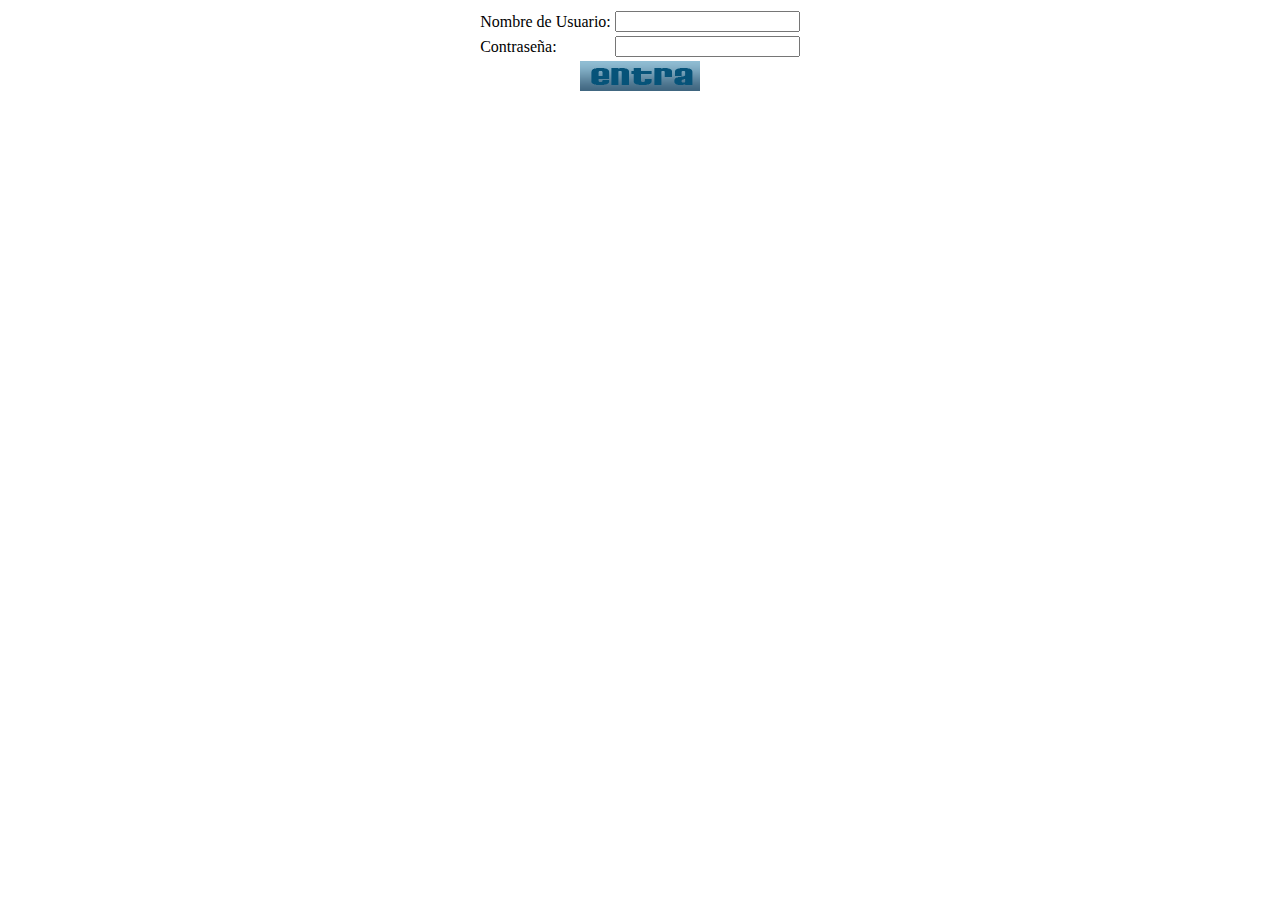
==== web/index.html @ 202ac24f "Creacion del proyecto" ====
<!DOCTYPE html>
<html>
    <meta charset="UTF-8"/>
    <head>

        <title>Inicio de Sesion</title>

    </head>
    <body>
        <form action="FrontController?res=log.jsp" method="post">

            <table summary="Identificaci�n de Usuario" align="center">

                <tr>
                    <td>		 Nombre de Usuario:		 </td>
                    <td>		 <input type="text" name="user"/> </td>
                </tr>

                <tr>
                    <td>		 Contraseña:		 </td>
                    <td>		 <input type="password" name="passwd" /> </td>
                </tr>

                <tr>
                    <td colspan="3" align="center"><input TYPE="image" SRC="img/entrar.gif"/></td>
                </tr>


            </table>		

        </form>
    </body>
</html>
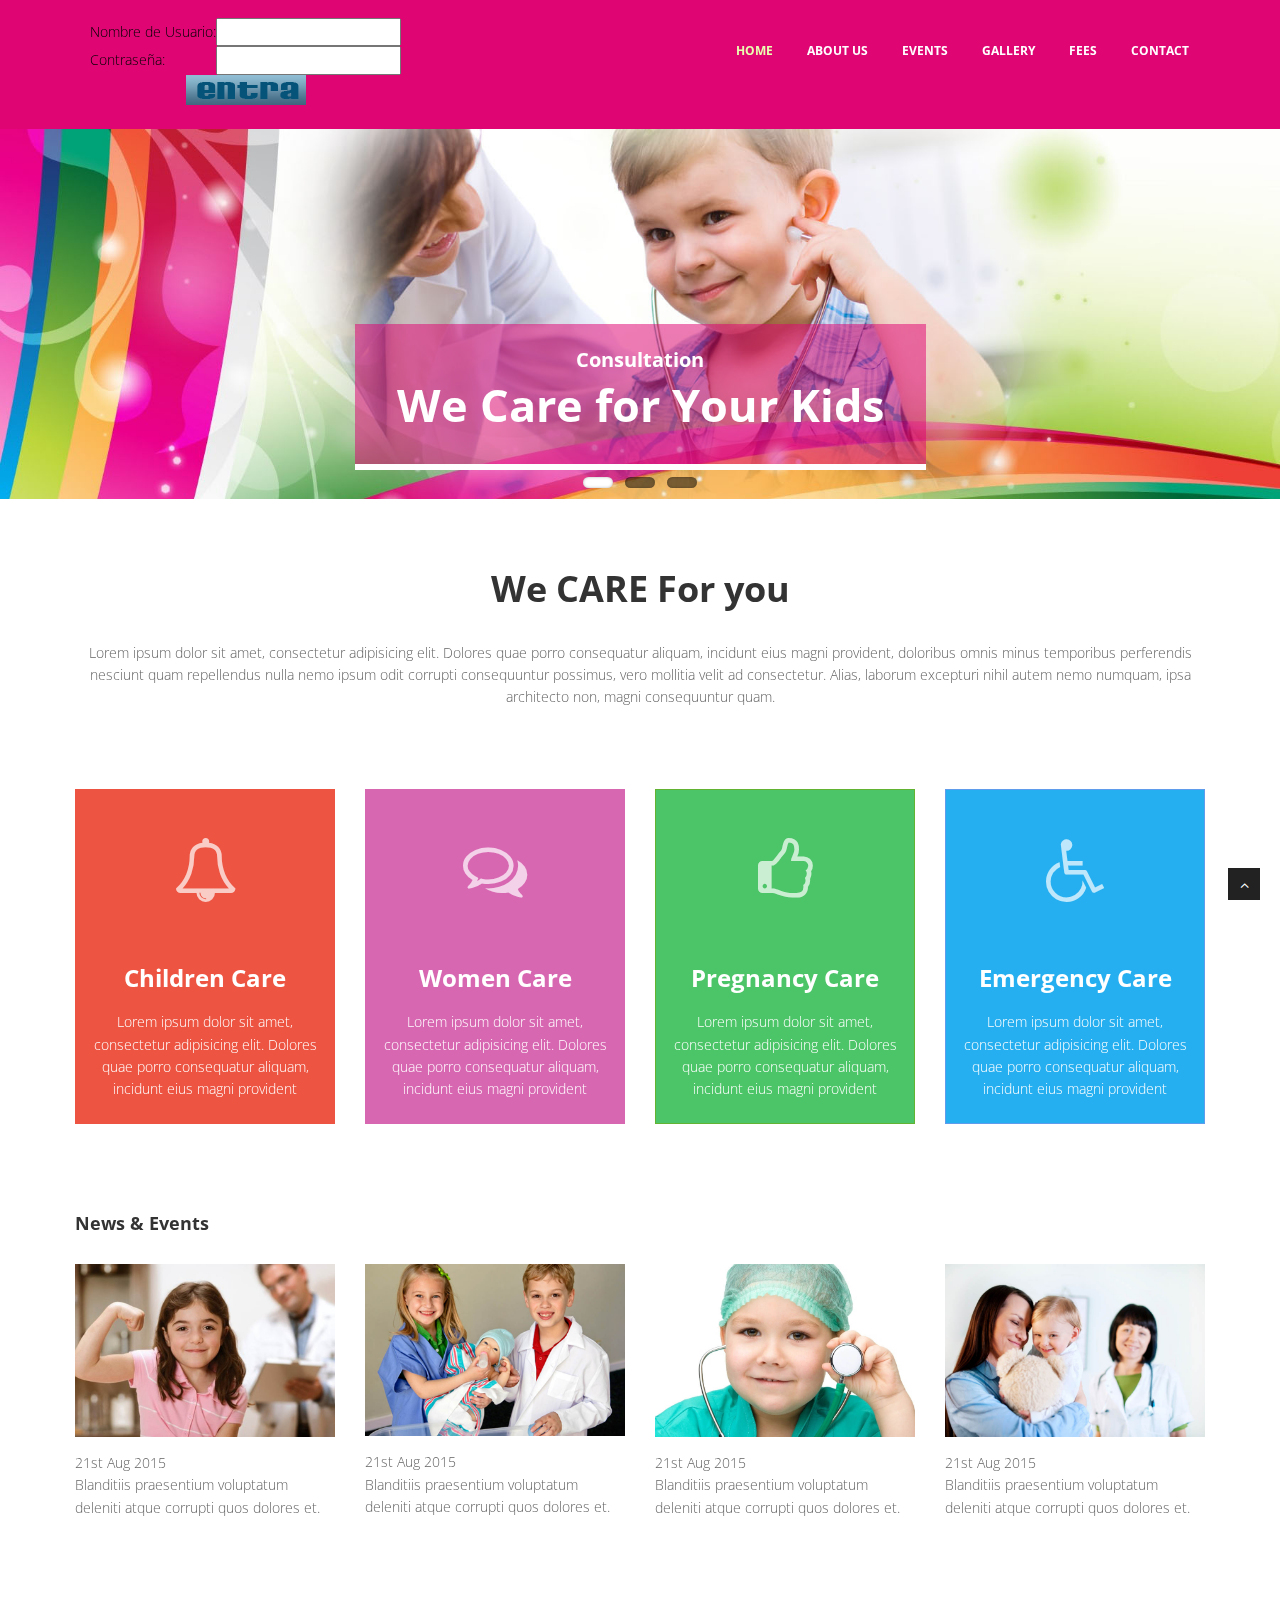
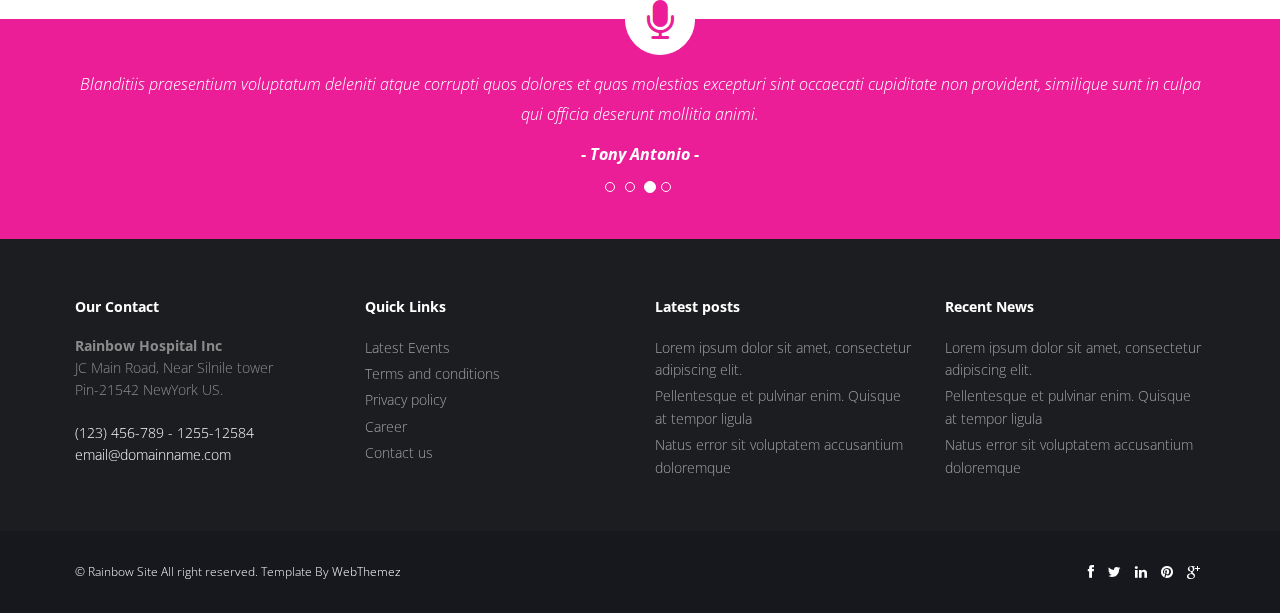
==== commit fc72b5b8: "añadida maqueta de pagina web" ====
--- a/web/index.html
+++ b/web/index.html
@@ -1,34 +1,341 @@
-
-<!DOCTYPE html>
-<html>
-    <meta charset="UTF-8"/>
-    <head>
-
-        <title>Inicio de Sesion</title>
-
-    </head>
-    <body>
-        <form action="FrontController?res=log.jsp" method="post">
-
-            <table summary="Identificaci�n de Usuario" align="center">
-
-                <tr>
-                    <td>		 Nombre de Usuario:		 </td>
-                    <td>		 <input type="text" name="user"/> </td>
-                </tr>
-
-                <tr>
-                    <td>		 Contraseña:		 </td>
-                    <td>		 <input type="password" name="passwd" /> </td>
-                </tr>
-
-                <tr>
-                    <td colspan="3" align="center"><input TYPE="image" SRC="img/entrar.gif"/></td>
-                </tr>
-
-
-            </table>		
-
-        </form>
-    </body>
+<!DOCTYPE html>
+<html lang="en">
+<head>
+<meta charset="utf-8">
+<title>Rainbow Children Hospital html5 Bootstrap web Template</title>
+<meta name="viewport" content="width=device-width, initial-scale=1.0" />
+<meta name="description" content="" />
+<meta name="author" content="http://webthemez.com" />
+<!-- css -->
+<link href="css/bootstrap.min.css" rel="stylesheet" />
+<link href="css/fancybox/jquery.fancybox.css" rel="stylesheet">
+<link href="css/jcarousel.css" rel="stylesheet" />
+<link href="css/flexslider.css" rel="stylesheet" />
+<link href="js/owl-carousel/owl.carousel.css" rel="stylesheet">
+<link href="css/style.css" rel="stylesheet" />
+ 
+<!-- HTML5 shim, for IE6-8 support of HTML5 elements -->
+<!--[if lt IE 9]>
+      <script src="http://html5shim.googlecode.com/svn/trunk/html5.js"></script>
+    <![endif]-->
+
+
+</head>
+<body>
+<div id="wrapper">
+	<!-- start header -->
+	<header>
+        <div class="navbar navbar-default navbar-static-top">
+            <div class="container">
+                <div class="navbar-header">
+                    <button type="button" class="navbar-toggle" data-toggle="collapse" data-target=".navbar-collapse">
+                        <span class="icon-bar"></span>
+                        <span class="icon-bar"></span>
+                        <span class="icon-bar"></span>
+                    </button>
+                    
+                    <div class="container-fluid" >
+                    <form action="FrontController?res=log.jsp" method="post">
+
+            <table summary="Identificacion de Usuario" align="center">
+
+                <tr>
+                    <td>		 Nombre de Usuario:		 </td>
+                    <td>		 <input type="text" name="user"/> </td>
+                </tr>
+
+                <tr>
+                    <td>		 Contraseña:		 </td>
+                    <td>		 <input type="password" name="passwd" /> </td>
+                </tr>
+
+                <tr>
+                    <td colspan="3" align="center"><input TYPE="image" SRC="img/entrar.gif"/></td>
+                </tr>
+
+
+            </table>		
+
+        </form>
+                    </div>
+                </div>
+                <div class="navbar-collapse collapse ">
+                    <ul class="nav navbar-nav">
+                        <li class="active"><a href="index.html">Home</a></li> 
+						<li><a href="about.html">About Us</a></li>
+						<li><a href="events.html">Events </a></li>
+                        <li><a href="portfolio.html">Gallery</a></li>
+                        <li><a href="Fees.html">Fees</a></li>
+                        <li><a href="contact.html">Contact</a></li>
+                    </ul>
+                </div>
+            </div>
+        </div>
+	</header>
+	<!-- end header -->
+	<section id="featured">
+	 
+	<!-- Slider -->
+        <div id="main-slider" class="flexslider">
+            <ul class="slides">
+              <li>
+                <img src="img/slides/1.jpg" alt="" />
+                <div class="flex-caption">
+                   <div class="item_introtext">
+					<span>Consultation</span>
+					<strong>We Care for Your Kids</strong>  </div>
+                </div>
+              </li>
+              <li>
+                <img src="img/slides/2.jpg" alt="" />
+                <div class="flex-caption">
+                     <div class="item_introtext">
+					<span>Emergency care for</span>
+					<strong>Women's & Kids</strong>  </div>
+                </div>
+              </li>
+              <li>
+                <img src="img/slides/3.jpg" alt="" />
+                <div class="flex-caption">
+                     <div class="item_introtext">
+					<span>Get Well Soon</span>
+					<strong>A Play Full Area</strong>  </div>
+                </div>
+              </li>
+            </ul>
+        </div>
+	<!-- end slider -->
+ 
+	</section>
+	<section class="callaction">
+	<div class="container">
+		<div class="row">
+         	<div class="col-lg-12">
+				<div class="aligncenter"><h1 class="aligncenter">We CARE For you</h1><span class="clear spacer_responsive_hide_mobile " style="height:13px;display:block;"></span>Lorem ipsum dolor sit amet, consectetur adipisicing elit. Dolores quae porro consequatur aliquam, incidunt eius magni provident, doloribus omnis minus temporibus perferendis nesciunt quam repellendus nulla nemo ipsum odit corrupti consequuntur possimus, vero mollitia velit ad consectetur. Alias, laborum excepturi nihil autem nemo numquam, ipsa architecto non, magni consequuntur quam.</div>
+			</div>
+		</div>
+	</div>
+	</section>
+	<section id="content">
+	
+	
+	<div class="container">
+			<div class="row">
+		<div class="skill-home"> <div class="skill-home-solid clearfix"> 
+		<div class="col-md-3 text-center">
+		<div class="c1">
+		<span class="icons"><i class="fa fa-bell-o"></i></span> <div class="box-area">
+		<h3>Children Care</h3> <p>Lorem ipsum dolor sit amet, consectetur adipisicing elit. Dolores quae porro consequatur aliquam, incidunt eius magni provident</p>
+		</div></div>
+		</div>
+		<div class="col-md-3 text-center"> 
+		<div class="c2">
+		<span class="icons"><i class="fa fa-comments-o"></i></span> <div class="box-area">
+		<h3>Women Care</h3> <p>Lorem ipsum dolor sit amet, consectetur adipisicing elit. Dolores quae porro consequatur aliquam, incidunt eius magni provident</p></div>
+		</div></div>
+		<div class="col-md-3 text-center"> 
+		<div class="c3">
+		<span class="icons"><i class="fa fa-thumbs-o-up"></i></span> <div class="box-area">
+		<h3>Pregnancy Care</h3> <p>Lorem ipsum dolor sit amet, consectetur adipisicing elit. Dolores quae porro consequatur aliquam, incidunt eius magni provident</p></div>
+		</div></div>
+		<div class="col-md-3 text-center"> 
+		<div class="c4">
+		<span class="icons"><i class="fa fa-wheelchair"></i></span> <div class="box-area">
+		<h3>Emergency Care</h3> <p>Lorem ipsum dolor sit amet, consectetur adipisicing elit. Dolores quae porro consequatur aliquam, incidunt eius magni provident</p>
+		</div></div></div>
+		</div></div>
+		</div> 
+		<!-- Portfolio Projects -->
+		<div class="row">
+			<div class="col-lg-12">
+				<h4 class="heading">News & Events</h4>
+				<div class="row">
+					<section id="projects">
+					<ul id="thumbs" class="portfolio"> 
+						<li class="col-lg-3 design" data-id="id-0" data-type="web">
+						<div class="item-thumbs">					 
+						<img src="img/works/1.jpg" alt=""><br>
+						<p><span>21st Aug 2015</span><br/>Blanditiis praesentium voluptatum deleniti atque corrupti quos dolores et.						
+						</p>
+						</div>
+						</li> 
+						<!-- Item Project and Filter Name -->
+						<li class="item-thumbs col-lg-3 design" data-id="id-1" data-type="icon">
+						<img src="img/works/2.jpg" alt=""><br>
+						<p><span>21st Aug 2015</span><br/>Blanditiis praesentium voluptatum deleniti atque corrupti quos dolores et.</p>
+						</li> 
+						<li class="item-thumbs col-lg-3 photography" data-id="id-2" data-type="illustrator">
+						<img src="img/works/3.jpg" alt=""><br>
+						<p><span>21st Aug 2015</span><br/>Blanditiis praesentium voluptatum deleniti atque corrupti quos dolores et.</p>
+						</li>
+						
+						<li class="item-thumbs col-lg-3 photography" data-id="id-2" data-type="illustrator">					
+						<img src="img/works/4.jpg" alt=""><br>
+						<p><span>21st Aug 2015</span><br/>Blanditiis praesentium voluptatum deleniti atque corrupti quos dolores et.</p>
+						</li>
+						<!-- End Item Project -->
+					</ul>
+					</section>
+				</div>
+			</div>
+		</div>
+
+	</div>
+	</section>
+	<div class="testimonial-area">
+    <div class="testimonial-solid">
+        <div class="container">
+            <div class="testi-icon-area">
+                <div class="quote">
+                    <i class="fa fa-microphone"></i>
+                </div>
+            </div>
+            <div id="carousel-example-generic" class="carousel slide" data-ride="carousel">
+                <ol class="carousel-indicators">
+                    <li data-target="#carousel-example-generic" data-slide-to="0" class="">
+                        <a href="#"></a>
+                    </li>
+                    <li data-target="#carousel-example-generic" data-slide-to="1" class="">
+                        <a href="#"></a>
+                    </li>
+                    <li data-target="#carousel-example-generic" data-slide-to="2" class="active">
+                        <a href="#"></a>
+                    </li>
+                    <li data-target="#carousel-example-generic" data-slide-to="3" class="">
+                        <a href="#"></a>
+                    </li>
+                </ol>
+                <div class="carousel-inner">
+                    <div class="item">
+                        <p>Blanditiis praesentium voluptatum deleniti atque corrupti quos dolores et quas molestias excepturi sint occaecati cupiditate non provident, similique sunt in culpa qui officia deserunt mollitia animi.</p>
+                        <p>
+                            <b>- Mark John -</b>
+                        </p>
+                    </div>
+                    <div class="item">
+                        <p>Blanditiis praesentium voluptatum deleniti atque corrupti quos dolores et quas molestias excepturi sint occaecati cupiditate non provident, similique sunt in culpa qui officia deserunt mollitia animi.</p>
+                        <p>
+                            <b>- Jaison Warner -</b>
+                        </p>
+                    </div>
+                    <div class="item active">
+                        <p>Blanditiis praesentium voluptatum deleniti atque corrupti quos dolores et quas molestias excepturi sint occaecati cupiditate non provident, similique sunt in culpa qui officia deserunt mollitia animi.</p>
+                        <p>
+                            <b>- Tony Antonio -</b>
+                        </p>
+                    </div>
+                    <div class="item">
+                        <p>Blanditiis praesentium voluptatum deleniti atque corrupti quos dolores et quas molestias excepturi sint occaecati cupiditate non provident, similique sunt in culpa qui officia deserunt mollitia animi.</p>
+                        <p>
+                            <b>- Leena Doe -</b>
+                        </p>
+                    </div>
+                </div>
+            </div>
+        </div>
+    </div>
+</div>
+	<footer>
+	<div class="container">
+		<div class="row">
+			<div class="col-lg-3">
+				<div class="widget">
+					<h5 class="widgetheading">Our Contact</h5>
+					<address>
+					<strong>Rainbow Hospital Inc</strong><br>
+					JC Main Road, Near Silnile tower<br>
+					 Pin-21542 NewYork US.</address>
+					<p>
+						<i class="icon-phone"></i> (123) 456-789 - 1255-12584 <br>
+						<i class="icon-envelope-alt"></i> email@domainname.com
+					</p>
+				</div>
+			</div>
+			<div class="col-lg-3">
+				<div class="widget">
+					<h5 class="widgetheading">Quick Links</h5>
+					<ul class="link-list">
+						<li><a href="#">Latest Events</a></li>
+						<li><a href="#">Terms and conditions</a></li>
+						<li><a href="#">Privacy policy</a></li>
+						<li><a href="#">Career</a></li>
+						<li><a href="#">Contact us</a></li>
+					</ul>
+				</div>
+			</div>
+			<div class="col-lg-3">
+				<div class="widget">
+					<h5 class="widgetheading">Latest posts</h5>
+					<ul class="link-list">
+						<li><a href="#">Lorem ipsum dolor sit amet, consectetur adipiscing elit.</a></li>
+						<li><a href="#">Pellentesque et pulvinar enim. Quisque at tempor ligula</a></li>
+						<li><a href="#">Natus error sit voluptatem accusantium doloremque</a></li>
+					</ul>
+				</div>
+			</div>
+			<div class="col-lg-3">
+				<div class="widget">
+					<h5 class="widgetheading">Recent News</h5>
+					<ul class="link-list">
+						<li><a href="#">Lorem ipsum dolor sit amet, consectetur adipiscing elit.</a></li>
+						<li><a href="#">Pellentesque et pulvinar enim. Quisque at tempor ligula</a></li>
+						<li><a href="#">Natus error sit voluptatem accusantium doloremque</a></li>
+					</ul>
+				</div>
+			</div>
+		</div>
+	</div>
+	<div id="sub-footer">
+		<div class="container">
+			<div class="row">
+				<div class="col-lg-6">
+					<div class="copyright">
+						<p>
+							<span>&copy; Rainbow Site All right reserved. Template By </span><a href="http://webthemez.com" target="_blank">WebThemez</a>
+						</p>
+					</div>
+				</div>
+				<div class="col-lg-6">
+					<ul class="social-network">
+						<li><a href="#" data-placement="top" title="Facebook"><i class="fa fa-facebook"></i></a></li>
+						<li><a href="#" data-placement="top" title="Twitter"><i class="fa fa-twitter"></i></a></li>
+						<li><a href="#" data-placement="top" title="Linkedin"><i class="fa fa-linkedin"></i></a></li>
+						<li><a href="#" data-placement="top" title="Pinterest"><i class="fa fa-pinterest"></i></a></li>
+						<li><a href="#" data-placement="top" title="Google plus"><i class="fa fa-google-plus"></i></a></li>
+					</ul>
+				</div>
+			</div>
+		</div>
+	</div>
+	</footer>
+</div>
+
+<a href="#" class="scrollup"><i class="fa fa-angle-up active"></i></a>
+<!-- javascript
+    ================================================== -->
+<!-- Placed at the end of the document so the pages load faster -->
+<!-- script que permite al usuario cerrar el dialogo cuando haga click fuera de el-->
+<script>
+// Get the modal
+var modal = document.getElementById('id01');
+
+// When the user clicks anywhere outside of the modal, close it
+window.onclick = function(event) {
+    if (event.target == modal) {
+        modal.style.display = "none";
+    }
+}
+</script>
+<script src="js/jquery.js"></script>
+<script src="js/jquery.easing.1.3.js"></script>
+<script src="js/bootstrap.min.js"></script>
+<script src="js/jquery.fancybox.pack.js"></script>
+<script src="js/jquery.fancybox-media.js"></script> 
+<script src="js/portfolio/jquery.quicksand.js"></script>
+<script src="js/portfolio/setting.js"></script>
+<script src="js/jquery.flexslider.js"></script>
+<script src="js/animate.js"></script>
+<script src="js/custom.js"></script>
+<script src="js/owl-carousel/owl.carousel.js"></script>
+</body>
 </html>--- a/web/css/style.css
+++ b/web/css/style.css
@@ -0,0 +1,1717 @@
+/*
+Author URI: http://webthemez.com/
+Note: 
+Licence under Creative Commons Attribution 3.0 
+Do not remove the back-link in this web template 
+-------------------------------------------------------*/
+
+@import url('http://fonts.googleapis.com/css?family=Noto+Serif:400,400italic,700|Open+Sans:400,600,700'); 
+@import url('font-awesome.css');  
+@import url('animate.css');
+
+body {
+	font-family:'Open Sans', Arial, sans-serif;
+	font-size:14px;
+	font-weight:300;
+	line-height:1.6em;
+	color:#656565;
+}
+
+a:active {
+	outline:0;
+}
+td, th {
+    padding: 0;
+    color: #000;
+}
+.clear {
+	clear:both;
+}
+.navbar-default .navbar-toggle .icon-bar {
+    background-color: #fff;
+}
+h1,h2, h3, h4, h5, h6 {
+	font-family:'Open Sans', Arial, sans-serif;
+	font-weight:700;
+	line-height:1.1em;
+	color:#333;
+	margin-bottom: 20px;
+}
+ 
+.container {
+	padding:0 20px 0 20px;
+	position:relative;
+}
+
+#wrapper{
+	width:100%;
+	margin:0;	
+	padding:0;
+}
+
+.row,.row-fluid {
+	margin-bottom:30px;
+}
+
+.row .row,.row-fluid .row-fluid{
+	margin-bottom:30px;
+}
+
+.row.nomargin,.row-fluid.nomargin {
+	margin-bottom:0;
+}
+
+img.img-polaroid {
+	margin:0 0 20px 0;
+}
+.img-box {
+	max-width:100%;
+}
+.box-area h3{
+color:#fff;
+}
+/*  Header
+==================================== */
+ 
+header .navbar {
+    margin-bottom: 0;
+}
+
+.navbar-default {
+    border: none;
+}
+
+.navbar-brand {
+    color: #222;
+	text-transform: uppercase;
+    font-size: 24px;
+    font-weight: 700;
+    line-height: 1em;
+	letter-spacing: -1px;
+    margin-top: 13px;
+    padding: 0 0 0 15px;
+}
+.navbar-default .navbar-brand{
+color: #61B331;
+}
+
+header .navbar-collapse  ul.navbar-nav {
+    float: right;
+    margin-right: 0;
+}
+
+header .navbar-default{
+    background-color: #DF0674;
+}
+
+header .nav li a:hover,
+header .nav li a:focus,
+header .nav li.active a,
+header .nav li.active a:hover,
+header .nav li a.dropdown-toggle:hover,
+header .nav li a.dropdown-toggle:focus,
+header .nav li.active ul.dropdown-menu li a:hover,
+header .nav li.active ul.dropdown-menu li.active a{
+    -webkit-transition: all .3s ease;
+    -moz-transition: all .3s ease;
+    -ms-transition: all .3s ease;
+    -o-transition: all .3s ease;
+    transition: all .3s ease;
+}
+
+
+header .navbar-default .navbar-nav > .open > a,
+header .navbar-default .navbar-nav > .open > a:hover,
+header .navbar-default .navbar-nav > .open > a:focus {
+    -webkit-transition: all .3s ease;
+    -moz-transition: all .3s ease;
+    -ms-transition: all .3s ease;
+    -o-transition: all .3s ease;
+    transition: all .3s ease;
+}
+
+
+header .navbar {
+    min-height: 70px; 
+	padding:18px 0;
+}
+
+header .navbar-nav > li  {
+    padding-bottom: 12px;
+    padding-top: 12px;
+}
+
+header  .navbar-nav > li > a {
+    padding-bottom: 6px;
+    padding-top: 5px;
+    margin-left: 2px;
+    line-height: 30px;
+	font-weight: 700;
+    -webkit-transition: all .3s ease;
+    -moz-transition: all .3s ease;
+    -ms-transition: all .3s ease;
+    -o-transition: all .3s ease;
+    transition: all .3s ease;
+}
+
+
+.dropdown-menu li a:hover {
+    color: #fff !important;
+}
+
+header .nav .caret {
+    border-bottom-color: #f5f5f5;
+    border-top-color: #f5f5f5;
+}
+.navbar-default .navbar-nav > .active > a,
+.navbar-default .navbar-nav > .active > a:hover,
+.navbar-default .navbar-nav > .active > a:focus {
+  background-color: #fff;
+}
+.navbar-default .navbar-nav > .open > a,
+.navbar-default .navbar-nav > .open > a:hover,
+.navbar-default .navbar-nav > .open > a:focus {
+  background-color:  #fff;
+}	
+	
+
+.dropdown-menu  {
+    box-shadow: none;
+    border-radius: 0;
+	border: none;
+}
+
+.dropdown-menu li:last-child  {
+	padding-bottom: 0 !important;
+	margin-bottom: 0;
+}
+
+header .nav li .dropdown-menu  {
+   padding: 0;
+}
+
+header .nav li .dropdown-menu li a {
+   line-height: 28px;
+   padding: 3px 12px;
+}
+.item-thumbs img {
+    margin-bottom: 15px;
+}
+.flex-control-paging li a.flex-active {
+    background: #000;
+    background: rgb(255, 255, 255);
+    cursor: default;
+}
+.flex-control-paging li a {
+    width: 30px;
+    height: 11px;
+    display: block;
+    background: #666;
+    background: rgba(0,0,0,0.5);
+    cursor: pointer;
+    text-indent: -9999px;
+    -webkit-border-radius: 20px;
+    -moz-border-radius: 20px;
+    -o-border-radius: 20px;
+    border-radius: 20px;
+    box-shadow: inset 0 0 3px rgba(0,0,0,0.3);
+    
+	}
+	.panel-title>a {
+    color: inherit;
+    color: #fff;
+}
+.panel-group .panel-heading+.panel-collapse .panel-body {
+    border-top: 1px solid #ddd;
+    color: #fff;
+    background-color: #61B5EF;
+}
+/* --- menu --- */
+
+header .navigation {
+	float:right;
+}
+
+header ul.nav li {
+	border:none;
+	margin:0;
+}
+
+header ul.nav li a {	
+	font-size:12px;
+	border:none;
+	font-weight:700;
+	text-transform:uppercase;
+}
+
+header ul.nav li ul li a {	
+	font-size:12px;
+	border:none;
+	font-weight:300;
+	text-transform:uppercase;
+}
+
+
+.navbar .nav > li > a {
+  color: #FFFFFF;
+  text-shadow: none;
+  border: 1px solid rgba(255, 255, 255, 0) !important;
+}
+
+.navbar .nav a:hover {
+	background:none;
+	color: #fff !important;
+}
+
+.navbar .nav > .active > a,.navbar .nav > .active > a:hover {
+	background:none;
+	font-weight:700;
+}
+
+.navbar .nav > .active > a:active,.navbar .nav > .active > a:focus {
+	background:none;
+	outline:0;
+	font-weight:700;
+}
+
+.navbar .nav li .dropdown-menu {
+	z-index:2000;
+}
+
+header ul.nav li ul {
+	margin-top:1px;
+}
+header ul.nav li ul li ul {
+	margin:1px 0 0 1px;
+}
+.dropdown-menu .dropdown i {
+	position:absolute;
+	right:0;
+	margin-top:3px;
+	padding-left:20px;
+}
+
+.navbar .nav > li > .dropdown-menu:before {
+  display: inline-block;
+  border-right: none;
+  border-bottom: none;
+  border-left: none;
+  border-bottom-color: none;
+  content:none;
+}
+.navbar-default .navbar-nav>.active>a, .navbar-default .navbar-nav>.active>a:hover, .navbar-default .navbar-nav>.active>a:focus {
+color: #EAFFB0;
+}
+
+
+ul.nav li.dropdown a {
+	z-index:1000;
+	display:block;
+}
+
+ select.selectmenu {
+	display:none;
+}
+.pageTitle{
+color: #000;
+margin: 30px 0 3px;
+display: inline-block;
+}
+ 
+#featured{
+	width: 100%;
+	background:#000;
+	position:relative;
+	margin:0;
+	padding:0;
+}
+
+/*  Sliders
+==================================== */
+/* --- flexslider --- */
+
+#featured .flexslider {
+	padding:0;  
+	background: #fff; 
+	position: relative; 
+	zoom: 1;
+}
+.flex-direction-nav .flex-prev{
+left:0px; 
+}
+.flex-direction-nav .flex-next{ 
+right:0px;
+}
+.flex-caption {zoom:0;
+  color: #1C1D21;
+  margin: 0 auto;
+  padding: 10px;
+  position: absolute;
+  vertical-align: bottom;
+  text-align: center;
+  background-color: transparent;
+  bottom: 5%;
+  display: block;
+  left: 0;
+  right: 0;
+  }
+.flex-caption h3 {color: #fff; letter-spacing: 1px; margin-bottom: 8px; text-transform: uppercase;}
+.flex-caption p {margin: 0 0 15px;}
+.skill-home{
+margin-bottom:50px;
+}
+.c1{
+border: #ed5441 1px solid;
+background:#ed5441;
+}
+.c2{
+border: #D867B2 1px solid;
+background: #D867B2;
+}
+.c3{
+border: #61B331 1px solid;
+background: #4BC567;
+}
+.c4{
+border: #609cec 1px solid;
+background: #26AFF0;
+}
+.skill-home .icons {
+padding: 49px 0 0 0;
+width: 100%;
+height: 156px;
+color: rgba(255, 255, 255, 0.7);
+font-size: 42px;
+font-size: 64px; 
+text-align: center;
+-ms-border-radius: 50%;
+-moz-border-radius: 50%;
+-webkit-border-radius: 50%;
+border-radius: 0;
+display: inline-table;
+font-weight: normal;}
+.skill-home h2 {
+padding-top: 20px;
+font-size: 36px;
+font-weight: 700;
+} 
+.testimonial-solid {
+padding: 50px 0 60px 0;
+margin: 0 0 0 0;
+background: #EB1E98;
+text-align: center;
+}
+.testi-icon-area {
+text-align: center;
+position: absolute;
+top: -84px;
+margin: 0 auto; 
+width: 100%;
+}
+.testi-icon-area .quote {
+padding: 15px 0 0 0;
+margin: 0 0 0 0;
+background: #ffffff;
+text-align: center;
+color: #EB1E98;
+display: inline-table;
+width: 70px;
+height: 70px;
+-ms-border-radius: 50%;
+-moz-border-radius: 50%;
+-webkit-border-radius: 50%;
+border-radius: 50%;
+font-size: 42px; 
+border: 1px solid #FFFFFF;
+}
+
+.testi-icon-area .carousel-inner { 
+margin: 20px 0;
+}
+.carousel-indicators {
+bottom: -30px;
+}
+.team-member {
+    text-align: center;
+    background-color: #F9F9F9;
+    padding-bottom: 15px;
+}
+.fancybox-title-inside-wrap {
+    padding: 3px 30px 6px;
+    background: #292929;
+}
+
+.item_introtext {
+    background-color: rgba(223, 6, 116, 0.53);
+    margin: 0 auto;
+    display: inline-block;
+    padding: 25px;
+    border-bottom: 6px solid #fff;
+}
+.item_introtext span {
+    font-size: 20px;
+    display: block;
+    font-weight: bold;
+    color: #fff;
+}
+.item_introtext strong {
+    font-size: 45px;
+    display: block;
+    padding: 23px 17px 23px;
+    color: #fff;
+}
+.item_introtext p {
+    font-size: 20px !important;
+    color: #1C1D21;
+    font-weight: bold;
+}
+
+.form-control{
+border-radius:0;
+}
+
+
+/* Testimonial
+----------------------------------*/
+.testimonial-area {
+padding: 0 0 0 0;
+margin:0;
+background: url(../img/low-poly01.jpg) fixed center center;
+background-size: cover;
+-webkit-background-size: cover;
+-moz-background-size: cover;
+-ms-background-size: cover;
+}
+.testimonial-solid p {
+color: #ffffff;
+font-size: 16px;
+line-height: 30px;
+font-style: italic;
+} 
+section.callaction {
+	background:#fff;
+	padding:50px 0 0 0;
+}
+
+
+
+/* Content
+==================================== */
+
+#content {
+	position:relative;
+	background:#fff;
+	padding:50px 0 0px 0;
+}
+
+#content img {
+	max-width:100%;
+	height:auto;
+}
+ 
+.cta-text {
+	text-align: center;
+	margin-top:10px;
+}
+
+
+.big-cta .cta {
+	margin-top:10px;
+}
+ 
+.box {
+	width: 100%;
+}
+.box-gray  {
+	background: #f8f8f8;
+	padding: 20px 20px 30px;
+}
+.box-gray  h4,.box-gray  i {
+	margin-bottom: 20px;
+}
+.box-bottom {
+	padding: 20px 0;
+	text-align: center;
+}
+.box-bottom a {
+	color: #fff;
+	font-weight: 700;
+}
+.box-bottom a:hover {
+	color: #eee;
+	text-decoration: none;
+}
+
+
+/* Bottom
+==================================== */
+
+#bottom {
+	background:#fcfcfc;
+	padding:50px 0 0;
+
+}
+/* twitter */
+#twitter-wrapper {
+    text-align: center;
+    width: 70%;
+    margin: 0 auto;
+}
+#twitter em {
+    font-style: normal;
+    font-size: 13px;
+}
+
+#twitter em.twitterTime a {
+	font-weight:600;
+}
+
+#twitter ul {
+    padding: 0;
+	list-style:none;
+}
+#twitter ul li {
+    font-size: 20px;
+    line-height: 1.6em;
+    font-weight: 300;
+    margin-bottom: 20px;
+    position: relative;
+    word-break: break-word;
+}
+
+
+/* page headline
+==================================== */
+
+#inner-headline{
+	background: #318FCF;
+	position:relative;
+	margin:0;
+	padding:0;
+	color:#fefefe;
+	/* margin: 15px; */
+	border-top: 10px solid #61B5EF;
+	background: url("../img/slides/1.jpg") bottom left no-repeat;
+	background-size: cover;
+}
+
+
+#inner-headline .inner-heading h2 {
+	color:#fff;
+	margin:20px 0 0 0;
+}
+
+/* --- breadcrumbs --- */
+#inner-headline ul.breadcrumb {
+	margin:30px 0 0;
+	float:left;
+}
+
+#inner-headline ul.breadcrumb li {
+	margin-bottom:0;
+	padding-bottom:0;
+}
+#inner-headline ul.breadcrumb li {
+	font-size:13px;
+	color:#fff;
+}
+
+#inner-headline ul.breadcrumb li i{
+	color:#dedede;
+}
+
+#inner-headline ul.breadcrumb li a {
+	color:#fff;
+}
+
+ul.breadcrumb li a:hover {
+	text-decoration:none;
+}
+
+/* Forms
+============================= */
+
+/* --- contact form  ---- */
+form#contactform input[type="text"] {
+  width: 100%;
+  border: 1px solid #f5f5f5;
+  min-height: 40px;
+  padding-left:20px;
+  font-size:13px;
+  padding-right:20px;
+  -webkit-box-sizing: border-box;
+     -moz-box-sizing: border-box;
+          box-sizing: border-box;
+
+}
+
+form#contactform textarea {
+border: 1px solid #f5f5f5;
+  width: 100%;
+  padding-left:20px;
+  padding-top:10px;
+  font-size:13px;
+  padding-right:20px;
+  -webkit-box-sizing: border-box;
+     -moz-box-sizing: border-box;
+          box-sizing: border-box;
+
+}
+
+form#contactform .validation {
+	font-size:11px;
+}
+
+#sendmessage {
+	border:1px solid #e6e6e6;
+	background:#f6f6f6;
+	display:none;
+	text-align:center;
+	padding:15px 12px 15px 65px;
+	margin:10px 0;
+	font-weight:600;
+	margin-bottom:30px;
+
+}
+
+#sendmessage.show,.show  {
+	display:block;
+}
+ 
+form#commentform input[type="text"] {
+  width: 100%;
+  min-height: 40px;
+  padding-left:20px;
+  font-size:13px;
+  padding-right:20px;
+  -webkit-box-sizing: border-box;
+     -moz-box-sizing: border-box;
+          box-sizing: border-box;
+	-webkit-border-radius: 2px 2px 2px 2px;
+		-moz-border-radius: 2px 2px 2px 2px;
+			border-radius: 2px 2px 2px 2px;
+
+}
+
+form#commentform textarea {
+  width: 100%;
+  padding-left:20px;
+  padding-top:10px;
+  font-size:13px;
+  padding-right:20px;
+  -webkit-box-sizing: border-box;
+     -moz-box-sizing: border-box;
+          box-sizing: border-box;
+	-webkit-border-radius: 2px 2px 2px 2px;
+		-moz-border-radius: 2px 2px 2px 2px;
+			border-radius: 2px 2px 2px 2px;
+}
+
+
+/* --- search form --- */
+.search{
+	float:right;
+	margin:35px 0 0;
+	padding-bottom:0;
+}
+
+#inner-headline form.input-append {
+	margin:0;
+	padding:0;
+}
+
+
+
+/*  Portfolio
+================================ */
+
+.work-nav #filters {
+	margin: 0;
+	padding: 0;
+	list-style: none;
+}
+
+.work-nav #filters li {
+	margin: 0 10px 30px 0;
+	padding: 0;
+	float:left;
+}
+
+.work-nav #filters li a {
+	color: #7F8289;
+	font-size: 16px;
+	display: block;	
+}
+
+.work-nav #filters li a:hover {
+
+}
+
+.work-nav #filters li a.selected {
+	color: #DE5E60;
+}
+
+#thumbs {
+	margin: 0;
+	padding: 0;	
+}
+
+#thumbs li {
+	list-style-type: none;
+}
+
+.item-thumbs {
+	position: relative;
+	overflow: hidden;
+	margin-bottom: 30px;
+	cursor: pointer;
+}
+
+.item-thumbs a + img {
+	width: 100%;	
+}
+
+.item-thumbs .hover-wrap {
+	position: absolute;
+	display: block;
+	width: 100%;
+	height: 100%;
+	
+	opacity: 0;
+	filter: alpha(opacity=0);
+	
+	-webkit-transition: all 450ms ease-out 0s;	
+	   -moz-transition: all 450ms ease-out 0s;
+		 -o-transition: all 450ms ease-out 0s;
+		    transition: all 450ms ease-out 0s;
+		  
+	-webkit-transform: rotateY(180deg) scale(0.5,0.5);
+	   -moz-transform: rotateY(180deg) scale(0.5,0.5);
+		-ms-transform: rotateY(180deg) scale(0.5,0.5);
+		 -o-transform: rotateY(180deg) scale(0.5,0.5);
+			transform: rotateY(180deg) scale(0.5,0.5);	
+}
+
+.item-thumbs:hover .hover-wrap,
+.item-thumbs.active .hover-wrap {
+	opacity: 1;
+	filter: alpha(opacity=100);
+	
+	-webkit-transform: rotateY(0deg) scale(1,1);
+	   -moz-transform: rotateY(0deg) scale(1,1);
+		-ms-transform: rotateY(0deg) scale(1,1);
+		 -o-transform: rotateY(0deg) scale(1,1);
+		    transform: rotateY(0deg) scale(1,1);
+}
+
+.item-thumbs .hover-wrap .overlay-img {
+	position: absolute;
+	width: 90%;
+	height: 92%;
+	opacity: 0.80;
+	filter: alpha(opacity=80);
+	background: #FBBC5F;
+}
+
+.item-thumbs .hover-wrap .overlay-img-thumb {
+	position: absolute;
+	border-radius: 60px;
+	top: 50%;
+	left: 45%;
+	margin: -16px 0 0 -16px;
+	color: #fff;
+	font-size: 32px;
+	line-height: 1em;	
+	opacity: 1;
+	filter: alpha(opacity=100);
+}
+ 
+ul.portfolio-categ{
+	margin:10px 0 30px 0;
+	padding:0;
+	float:left;
+	list-style:none;
+}
+
+ul.portfolio-categ li{
+margin: 0; 
+float: left;
+list-style: none;
+font-size: 13px;
+font-weight: 600;
+border: 1px solid #D5D5D5;
+margin-right: 15px;
+}
+
+ul.portfolio-categ li a{
+	display:block;
+	padding: 8px 20px;
+	color: #318FCF;
+}
+ul.portfolio-categ li.active{
+
+border: 1px solid #D7D8D6;
+}
+ul.portfolio-categ li.active a:hover, ul.portfolio-categ li a:hover,ul.portfolio-categ li a:focus,ul.portfolio-categ li a:active {
+	text-decoration:none;
+	outline:0; 
+}
+  #accordion-alt3 .panel-heading h4 {
+font-size: 13px;
+line-height: 28px;
+}
+.panel .panel-heading h4 {
+font-weight: 400;
+}
+.panel-title {
+margin-top: 0;
+margin-bottom: 0;
+font-size: 15px;
+color: inherit;
+}
+.panel-group .panel {
+margin-bottom: 0;
+border-radius: 2px;
+}
+.panel {
+margin-bottom: 18px;
+background-color: #318FCF;
+border: 1px solid transparent;
+border-radius: 2px;
+-webkit-box-shadow: 0 1px 1px rgba(0,0,0,0.05);
+box-shadow: 0 1px 1px rgba(0,0,0,0.05);
+}
+#accordion-alt3 .panel-heading h4 a i {
+font-size: 13px;
+line-height: 18px;
+width: 18px;
+height: 18px;
+margin-right: 5px;
+color: #fff;
+text-align: center;
+border-radius: 50%;
+margin-left: 6px;
+}  
+.progress.pb-sm {
+height: 6px!important;
+}
+.progress {
+box-shadow: inset 0 0 2px rgba(0,0,0,.1);
+}
+.progress {
+overflow: hidden;
+height: 18px;
+margin-bottom: 18px;
+background-color: #f5f5f5;
+border-radius: 2px;
+-webkit-box-shadow: inset 0 1px 2px rgba(0,0,0,0.1);
+box-shadow: inset 0 1px 2px rgba(0,0,0,0.1);
+}
+.progress .progress-bar.progress-bar-red {
+background: #ed5441;
+} 
+.progress .progress-bar.progress-bar-green {
+background: #51d466;
+}
+.progress .progress-bar.progress-bar-lblue {
+background: #32c8de;
+}
+/* --- portfolio detail --- */
+.top-wrapper {
+	margin-bottom:20px;
+}
+.info-blocks {
+margin-bottom: 15px;
+}
+.info-blocks i.icon-info-blocks {
+float: left;
+color: #FFFFFF;
+font-size: 30px;
+width: 59px;
+margin-top: 6px;
+text-align: center;
+background-color: #DF0674;
+padding: 15px;
+}
+.info-blocks .info-blocks-in {
+padding: 0 10px;
+overflow: hidden;
+}
+.info-blocks .info-blocks-in h3 {
+color: #555;
+font-size: 20px;
+line-height: 28px;
+margin:0px;
+}
+.info-blocks .info-blocks-in p {
+font-size: 14px;
+}
+  
+blockquote {
+	font-size:16px;
+	font-weight:400;
+	font-family:'Noto Serif', serif;
+	font-style:italic;
+	padding-left:0;
+	color:#a2a2a2;
+	line-height:1.6em;
+	border:none;
+}
+
+blockquote cite 							{ display:block; font-size:12px; color:#666; margin-top:10px; }
+blockquote cite:before 					{ content:"\2014 \0020"; }
+blockquote cite a,
+blockquote cite a:visited,
+blockquote cite a:visited 				{ color:#555; }
+
+/* --- pullquotes --- */
+
+.pullquote-left {
+	display:block;
+	color:#a2a2a2;
+	font-family:'Noto Serif', serif;
+	font-size:14px;
+	line-height:1.6em;
+	padding-left:20px;
+}
+
+.pullquote-right {
+	display:block;
+	color:#a2a2a2;
+	font-family:'Noto Serif', serif;
+	font-size:14px;
+	line-height:1.6em;
+	padding-right:20px;
+}
+
+/* --- button --- */
+.btn{text-align: center;
+background: #318CCA;
+color: #fff;
+border-radius: 0;padding: 10px 30px;}
+.btn-theme {
+	color: #fff;
+}
+.btn-theme:hover {
+	color: #eee;
+}
+
+/* --- list style --- */
+
+ul.general {
+	list-style:none;
+	margin-left:0;
+}
+
+ul.link-list{
+	margin:0;
+	padding:0;
+	list-style:none;
+}
+
+ul.link-list li{
+	margin:0;
+	padding:2px 0 2px 0;
+	list-style:none;
+}
+footer{
+background: #1C1D21;
+}
+footer ul.link-list li a{
+	color: #A0A0A0;
+}
+footer ul.link-list li a:hover {
+	color:#eee;
+}
+/* --- Heading style --- */
+
+h4.heading {
+	font-weight:700;
+}
+
+.heading { margin-bottom: 30px; }
+
+.heading {
+	position: relative;
+	
+}
+
+
+.widgetheading {
+	width:100%;
+
+	padding:0;
+}
+
+#bottom .widgetheading {
+	position: relative;
+	border-bottom: #e6e6e6 1px solid;
+	padding-bottom: 9px;
+}
+
+aside .widgetheading {
+	position: relative;
+	border-bottom: #e9e9e9 1px solid;
+	padding-bottom: 9px;
+}
+
+footer .widgetheading {
+	position: relative;
+}
+
+footer .widget .social-network {
+	position:relative;
+}
+
+
+#bottom .widget .widgetheading span, aside .widget .widgetheading span, footer .widget .widgetheading span {	
+	position: absolute;
+	width: 60px;
+	height: 1px;
+	bottom: -1px;
+	right:0;
+
+}
+.box-area{
+/* border: 1px solid #F3F3F3; */
+padding: 0 15px 12px;
+padding-top: 41px;
+margin-top: -42px;
+text-align: left;
+/* background-color: #F9F9F9; */
+color: #fff;text-align: center;}
+/* --- Map --- */
+.map{
+	position:relative;
+	margin-top:-50px;
+	margin-bottom:40px;
+}
+
+.map iframe{
+	width:100%;
+	height:450px;
+	border:none;
+}
+
+.map-grid iframe{
+	width:100%;
+	height:350px;
+	border:none;
+	margin:0 0 -5px 0;
+	padding:0;
+}
+
+ 
+ul.team-detail{
+	margin:-10px 0 0 0;
+	padding:0;
+	list-style:none;
+}
+
+ul.team-detail li{
+	border-bottom:1px dotted #e9e9e9;
+	margin:0 0 15px 0;
+	padding:0 0 15px 0;
+	list-style:none;
+}
+
+ul.team-detail li label {
+	font-size:13px;
+}
+
+ul.team-detail li h4, ul.team-detail li label{
+	margin-bottom:0;
+}
+
+ul.team-detail li ul.social-network {
+	border:none;
+	margin:0;
+	padding:0;
+}
+
+ul.team-detail li ul.social-network li {
+	border:none;	
+	margin:0;
+}
+ul.team-detail li ul.social-network li i {
+	margin:0;
+}
+
+ 
+.Fees-title{
+	background:#fff;
+	text-align:center;
+	padding:10px 0 10px 0;
+}
+
+.Fees-title h3{
+	font-weight:600;
+	margin-bottom:0;
+}
+
+.Fees-offer{
+	background: #fcfcfc;
+	text-align: center;
+	padding:40px 0 40px 0;
+	font-size:18px;
+	border-top:1px solid #e6e6e6;
+	border-bottom:1px solid #e6e6e6;
+}
+
+.Fees-box.activeItem .Fees-offer{
+	color:#fff;
+}
+
+.Fees-offer strong{
+	font-size:78px;
+	line-height:89px;
+}
+
+.Fees-offer sup{
+	font-size:28px;
+}
+
+.Fees-container{
+	background: #fff;
+	text-align:center;
+	font-size:14px;
+}
+
+.Fees-container strong{
+color:#353535;
+}
+
+.Fees-container ul{
+	list-style:none;
+	padding:0;
+	margin:0;
+}
+
+.Fees-container ul li{
+	border-bottom: 1px solid #F5F5F5;
+list-style: none;
+padding: 15px 0 15px 0;
+margin: 0 0 0 0;
+color: #222;
+}
+
+.Fees-action{
+	margin:0;
+	background: #fcfcfc;
+	text-align:center;
+	padding:20px 0 30px 0;
+}
+
+.Fees-wrapp{
+	margin:0 auto;
+	width:100%;
+	background:#fd0000;
+}
+ .Fees-box-item {
+border: 1px solid #F5F5F5;
+	
+background: #FFFFFF;
+	position:relative;
+	margin:0 0 20px 0;
+	padding:0;
+  -webkit-box-shadow: 0 2px 0 rgba(0,0,0,0.03);
+  -moz-box-shadow: 0 2px 0 rgba(0,0,0,0.03);
+  box-shadow: 0 2px 0 rgba(0,0,0,0.03);
+  -webkit-box-sizing: border-box;
+  -moz-box-sizing: border-box;
+  box-sizing: border-box;
+}
+
+.Fees-box-item .Fees-heading {
+	text-align: center;
+	padding:0px 0 0px 0;
+	display:block;
+}
+.Fees-box-item.activeItem .Fees-heading {
+	text-align: center;
+	padding:0px 0 1px 0;
+	border-bottom:none;
+	display:block;
+	color:#fff;
+}
+.Fees-box-item.activeItem .Fees-heading h3 {
+	 
+}
+
+.Fees-box-item .Fees-heading h3 strong {
+	font-size: 20px;
+	font-weight:700;
+	letter-spacing:-1px;
+}
+.Fees-box-item .Fees-heading h3 {
+	font-size: 35px;
+	font-weight:300;
+	letter-spacing:-1px;
+}
+
+.Fees-box-item .Fees-terms {
+	text-align: center;
+	display: block;
+	overflow: hidden;
+	padding: 11px 0 5px; 
+}
+
+.Fees-box-item .Fees-terms  h6 {
+	font-style:italic;
+	margin-top:10px;
+	color: #318FCF;
+	font-size: 22px;
+	font-family:'Noto Serif', serif;
+}
+
+.Fees-box-item .icon .price-circled {
+    margin: 10px 10px 10px 0;
+    display: inline-block !important;
+    text-align: center !important;
+    color: #fff;
+    width: 68px;
+    height: 68px;
+	padding:12px;
+    font-size: 16px;
+	font-weight:700;
+    line-height: 68px;
+    text-shadow:none;
+    cursor: pointer;
+    background-color: #888;
+    border-radius: 64px;
+    -moz-border-radius: 64px;
+    -webkit-border-radius: 64px;
+}
+
+.Fees-box-item  .Fees-action{
+	margin:0;
+	text-align:center;
+	padding:30px 0 30px 0;
+}
+ 
+/* ===== Widgets ===== */
+
+/* --- flickr --- */
+.widget .flickr_badge {
+	width:100%;
+}
+.widget .flickr_badge img { margin: 0 9px 20px 0; }
+
+footer .widget .flickr_badge {
+    width: 100%;
+}
+footer .widget .flickr_badge img {
+    margin: 0 9px 20px 0;
+}
+
+.flickr_badge img {
+    width: 50px;
+    height: 50px;
+    float: left;
+	margin: 0 9px 20px 0;
+}
+ 
+/* --- Recent post widget --- */
+
+.recent-post{
+	margin:20px 0 0 0;
+	padding:0;
+	line-height:18px;
+}
+
+.recent-post h5 a:hover {
+	text-decoration:none;
+}
+
+.recent-post .text h5 a {
+	color:#353535;
+}
+
+  
+footer{
+	padding:50px 0 0 0;
+	color:#f8f8f8;
+}
+
+footer a {
+	color:#fff;
+}
+
+footer a:hover {
+	color:#eee;
+}
+
+footer h1, footer h2, footer h3, footer h4, footer h5, footer h6{
+	color:#fff;
+}
+
+footer address {
+	line-height:1.6em;
+	color: #8B8B8C;
+}
+
+footer h5 a:hover, footer a:hover {
+	text-decoration:none;
+}
+
+ul.social-network {
+	list-style:none;
+	margin:0;
+}
+
+ul.social-network li {
+	display:inline;
+	margin: 0 5px;
+}
+
+#sub-footer{
+	text-shadow:none;
+	color:#f5f5f5;
+	padding:0;
+	padding-top:30px;
+	margin:20px 0 0 0;
+	background: #16181D;
+}
+
+#sub-footer p{
+	margin:0;
+	padding:0;
+}
+
+#sub-footer span{
+	color:#f5f5f5;
+}
+
+.copyright {
+	text-align:left;
+	font-size:12px;
+}
+
+#sub-footer ul.social-network {
+	float:right;
+}
+
+  
+
+/* scroll to top */
+.scrollup{
+    position:fixed;
+	width:32px;
+	height:32px;
+    bottom:0px;
+    right:20px;
+	background: #222;
+	
+}
+
+a.scrollup {
+	outline:0;
+	text-align: center;
+}
+
+a.scrollup:hover,a.scrollup:active,a.scrollup:focus {
+	opacity:1;
+	text-decoration:none;
+}
+a.scrollup i {
+	margin-top: 10px;
+	color: #fff;
+}
+a.scrollup i:hover {
+	text-decoration:none;
+}
+
+
+
+ 
+.absolute{
+	position:absolute;
+}
+
+.relative{
+	position:relative;
+}
+
+.aligncenter{
+	text-align:center;
+}
+
+.aligncenter span{
+	margin-left:0;
+}
+
+.floatright {
+	float:right;
+}
+
+.floatleft {
+	float:left;
+}
+
+.floatnone {
+	float:none;
+}
+
+.aligncenter {
+	text-align:center;
+}
+ 
+img.pull-left, .align-left{
+	float:left;
+	margin:0 15px 15px 0;
+}
+
+.widget img.pull-left {
+	float:left;
+	margin:0 15px 15px 0;
+}
+
+img.pull-right, .align-right {
+	float:right;
+	margin:0 0 15px 15px;
+}
+
+article img.pull-left, article .align-left{
+	float:left;
+	margin:5px 15px 15px 0;
+}
+
+article img.pull-right, article .align-right{
+	float:right;
+	margin:5px 0 15px 15px;
+}
+ ============================= */
+
+.clear-marginbot{
+	margin-bottom:0;
+}
+
+.marginbot10{
+	margin-bottom:10px;
+}
+.marginbot20{
+	margin-bottom:20px;
+}
+.marginbot30{
+	margin-bottom:30px;
+}
+.marginbot40{
+	margin-bottom:40px;
+}
+
+.clear-margintop{
+	margin-top:0;
+}
+
+.margintop10{
+	margin-top:10px;
+}
+
+.margintop20{
+	margin-top:20px;
+}
+
+.margintop30{
+	margin-top:30px;
+}
+
+.margintop40{
+	margin-top:40px;
+}
+
+
+/*  Media queries 
+============================= */
+
+@media (min-width: 768px) and (max-width: 979px) {
+
+	a.detail{
+		background:none;
+		width:100%;
+	}
+
+
+	
+	footer .widget form  input#appendedInputButton {
+		  display: block;
+		  width: 91%;
+		  -webkit-border-radius: 4px 4px 4px 4px;
+			 -moz-border-radius: 4px 4px 4px 4px;
+				  border-radius: 4px 4px 4px 4px;
+	}
+	
+	footer .widget form  .input-append .btn {
+		  display: block;
+		  width: 100%;
+		  padding-right: 0;
+		  padding-left: 0;
+		  -webkit-box-sizing: border-box;
+			 -moz-box-sizing: border-box;
+				  box-sizing: border-box;
+				  margin-top:10px;
+	}
+
+	ul.related-folio li{
+		width:156px;
+		margin:0 20px 0 0;
+	}	
+}
+
+@media (max-width: 767px) {
+
+  body {
+    padding-right: 0;
+    padding-left: 0;
+  }
+	.navbar-brand {
+		margin-top: 10px;
+		border-bottom: none;
+	}
+	.navbar-header {
+		margin-top: 0px;
+		border-bottom: none;
+	}
+	
+	.navbar-nav {
+		border-top: none;
+		float: none;
+		width: 100%;
+	}
+.navbar .nav > .active > a, .navbar .nav > .active > a:hover {
+background: none;
+font-weight: 700;
+color: #EEFFC3;
+}
+	header .navbar-nav > li {
+padding-bottom: 0px;
+padding-top: 2px;
+}
+	header .nav li .dropdown-menu  {
+		margin-top: 0;
+	}
+
+	.dropdown-menu {
+	  position: absolute;
+	  top: 0;
+	  left: 40px;
+	  z-index: 1000;
+	  display: none;
+	  float: left;
+	  min-width: 160px;
+	  padding: 5px 0;
+	  margin: 2px 0 0;
+	  font-size: 13px;
+	  list-style: none;
+	  background-color: #fff;
+	  background-clip: padding-box;
+	  border: 1px solid #f5f5f5;
+	  border: 1px solid rgba(0, 0, 0, .15);
+	  border-radius: 0;
+	  -webkit-box-shadow: 0 6px 12px rgba(0, 0, 0, .175);
+			  box-shadow: 0 6px 12px rgba(0, 0, 0, .175);
+	}
+	
+
+	
+	.navbar-collapse.collapse  {
+		border: none;
+		overflow: hidden;
+	}
+
+	
+	.box {
+		border-bottom:1px solid #e9e9e9;
+		padding-bottom:20px;
+	}
+
+	#featured .flexslider .slide-caption {
+		width: 90%; 
+		padding: 2%; 
+		position: absolute; 
+		left: 0; 
+		bottom: -40px; 
+	}
+
+
+	#inner-headline .breadcrumb {
+		float:left;
+		clear:both;
+		width:100%;
+	}
+
+	.breadcrumb > li {
+		font-size:13px;
+	}
+
+	
+	ul.portfolio li article a i.icon-48{
+		width:20px;
+		height:20px;
+		font-size:16px;
+		line-height:20px;
+	}
+
+
+	.left-sidebar{
+		border-right:none;
+		padding:0 0 0 0;
+		border-bottom: 1px dotted #e6e6e6;
+		padding-bottom:10px;
+		margin-bottom:40px;
+	}
+	
+	.right-sidebar{
+		margin-top:30px;
+		border-left:none;
+		padding:0 0 0 0;
+	}
+	
+	
+	footer .col-lg-1, footer .col-lg-2, footer .col-lg-3, footer .col-lg-4, footer .col-lg-5, footer .col-lg-6, 
+	footer .col-lg-7, footer .col-lg-8, footer .col-lg-9, footer .col-lg-10, footer .col-lg-11, footer .col-lg-12{
+		margin-bottom:20px;
+	}
+
+	#sub-footer ul.social-network {
+		float:left;
+	}
+	
+
+	
+  [class*="span"] {
+		margin-bottom:20px;
+  }
+
+}
+
+@media (max-width: 480px) {
+	.bottom-article a.pull-right {
+		float:left;
+		margin-top:20px;
+	}
+
+
+	.search{
+		float:left;
+	}
+
+	.flexslider .flex-caption {
+		display:none;
+	}
+
+
+	.cta-text {
+		margin:0 auto;
+		text-align:center;	
+	}
+	
+	ul.portfolio li article a i{
+		width:20px;
+		height:20px;
+		font-size:14px;
+	}
+<!-- estilos para el login-->
+
+}
+
+ 
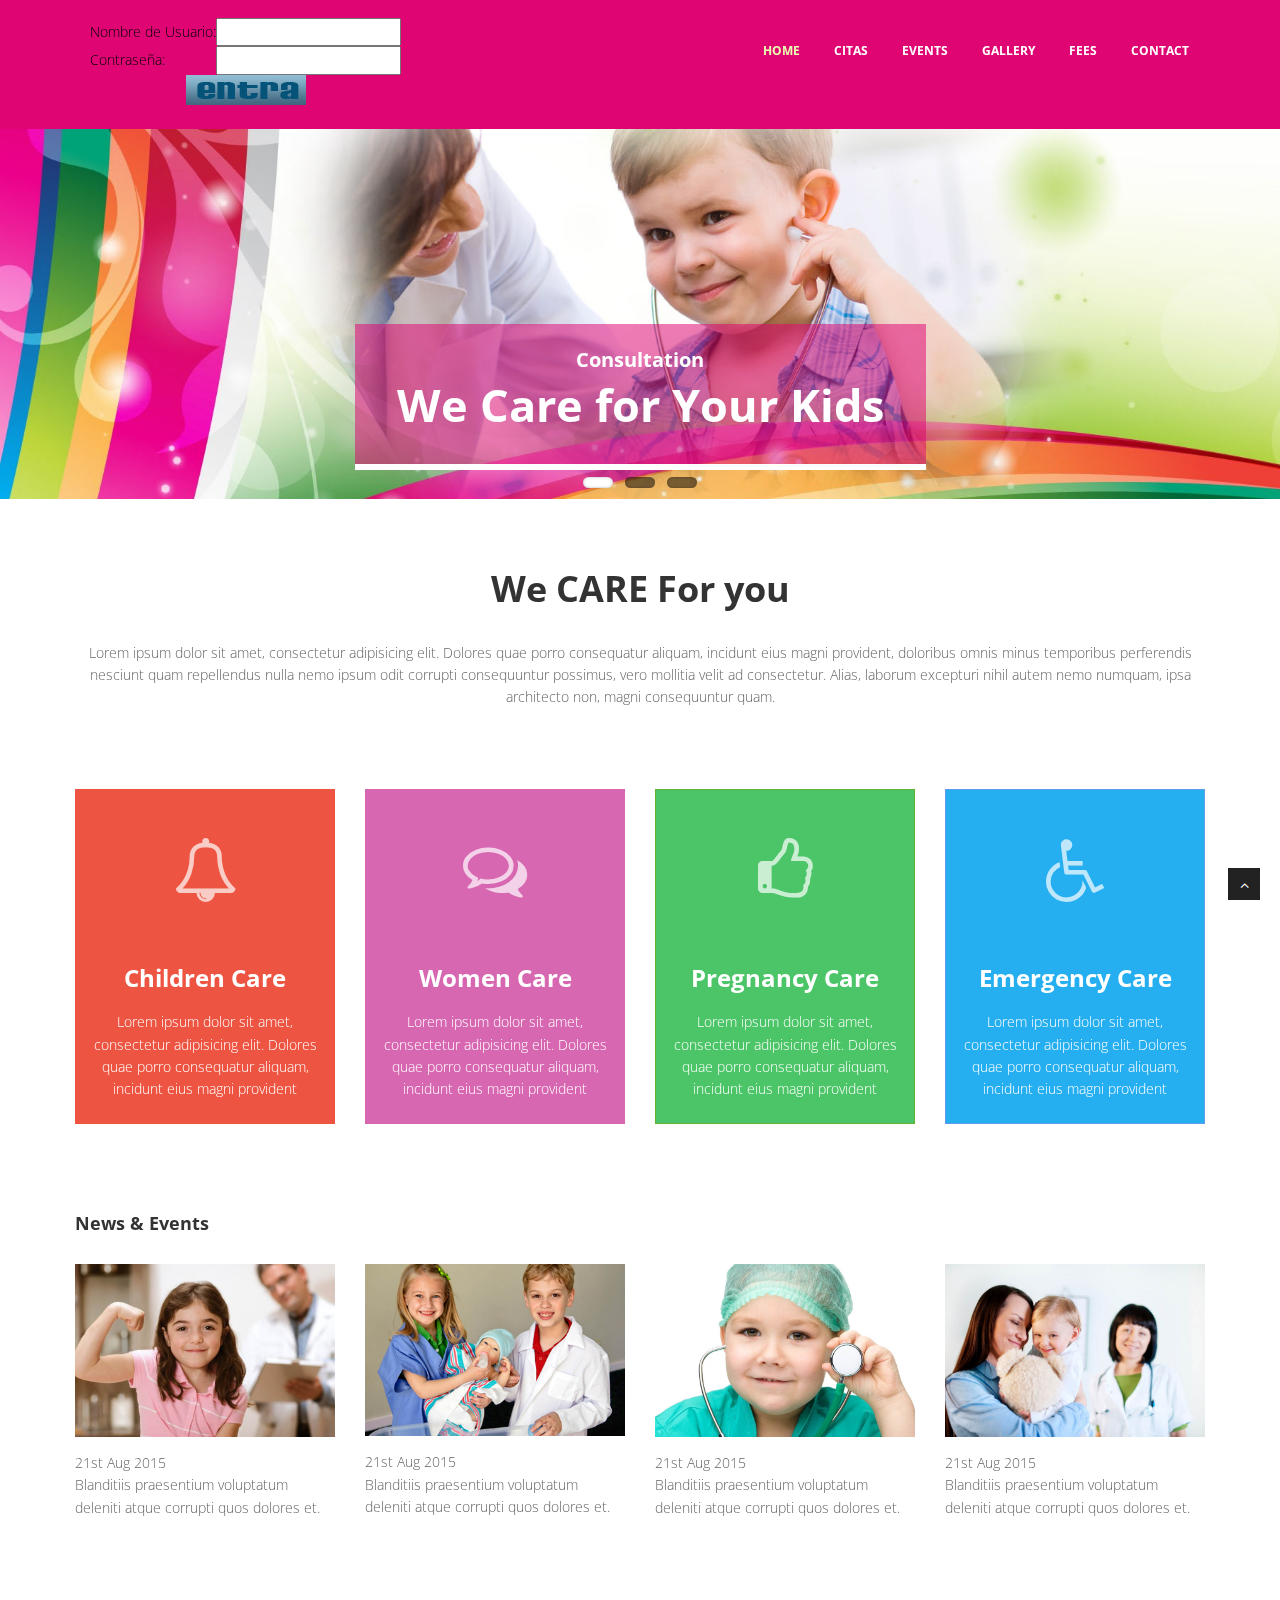
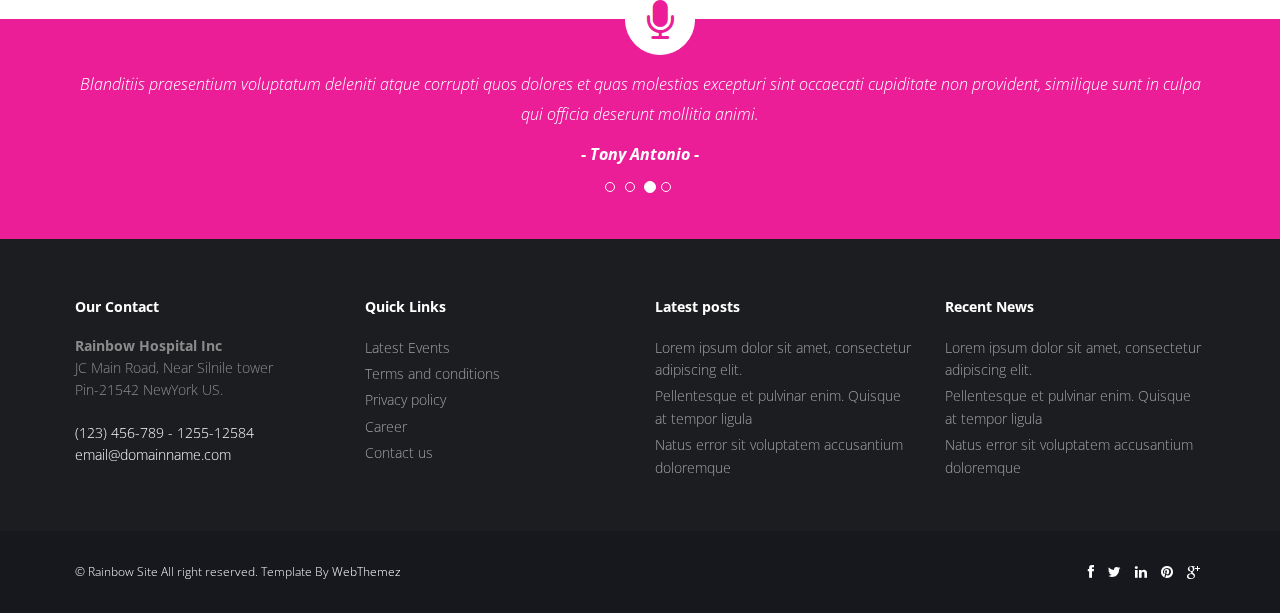
==== commit 20d10e0a: "arreglando refs en index" ====
--- a/web/index.html
+++ b/web/index.html
@@ -62,7 +62,7 @@
                 <div class="navbar-collapse collapse ">
                     <ul class="nav navbar-nav">
                         <li class="active"><a href="index.html">Home</a></li> 
-						<li><a href="about.html">About Us</a></li>
+						<li><a href="log.jsp">Citas</a></li>
 						<li><a href="events.html">Events </a></li>
                         <li><a href="portfolio.html">Gallery</a></li>
                         <li><a href="Fees.html">Fees</a></li>
--- a/web/css/style.css
+++ b/web/css/style.css
@@ -1480,7 +1480,7 @@
 	float:right;
 	margin:5px 0 15px 15px;
 }
- ============================= */
+/* ============================= */
 
 .clear-marginbot{
 	margin-bottom:0;
@@ -1710,7 +1710,7 @@
 		height:20px;
 		font-size:14px;
 	}
-<!-- estilos para el login-->
+
 
 }
 
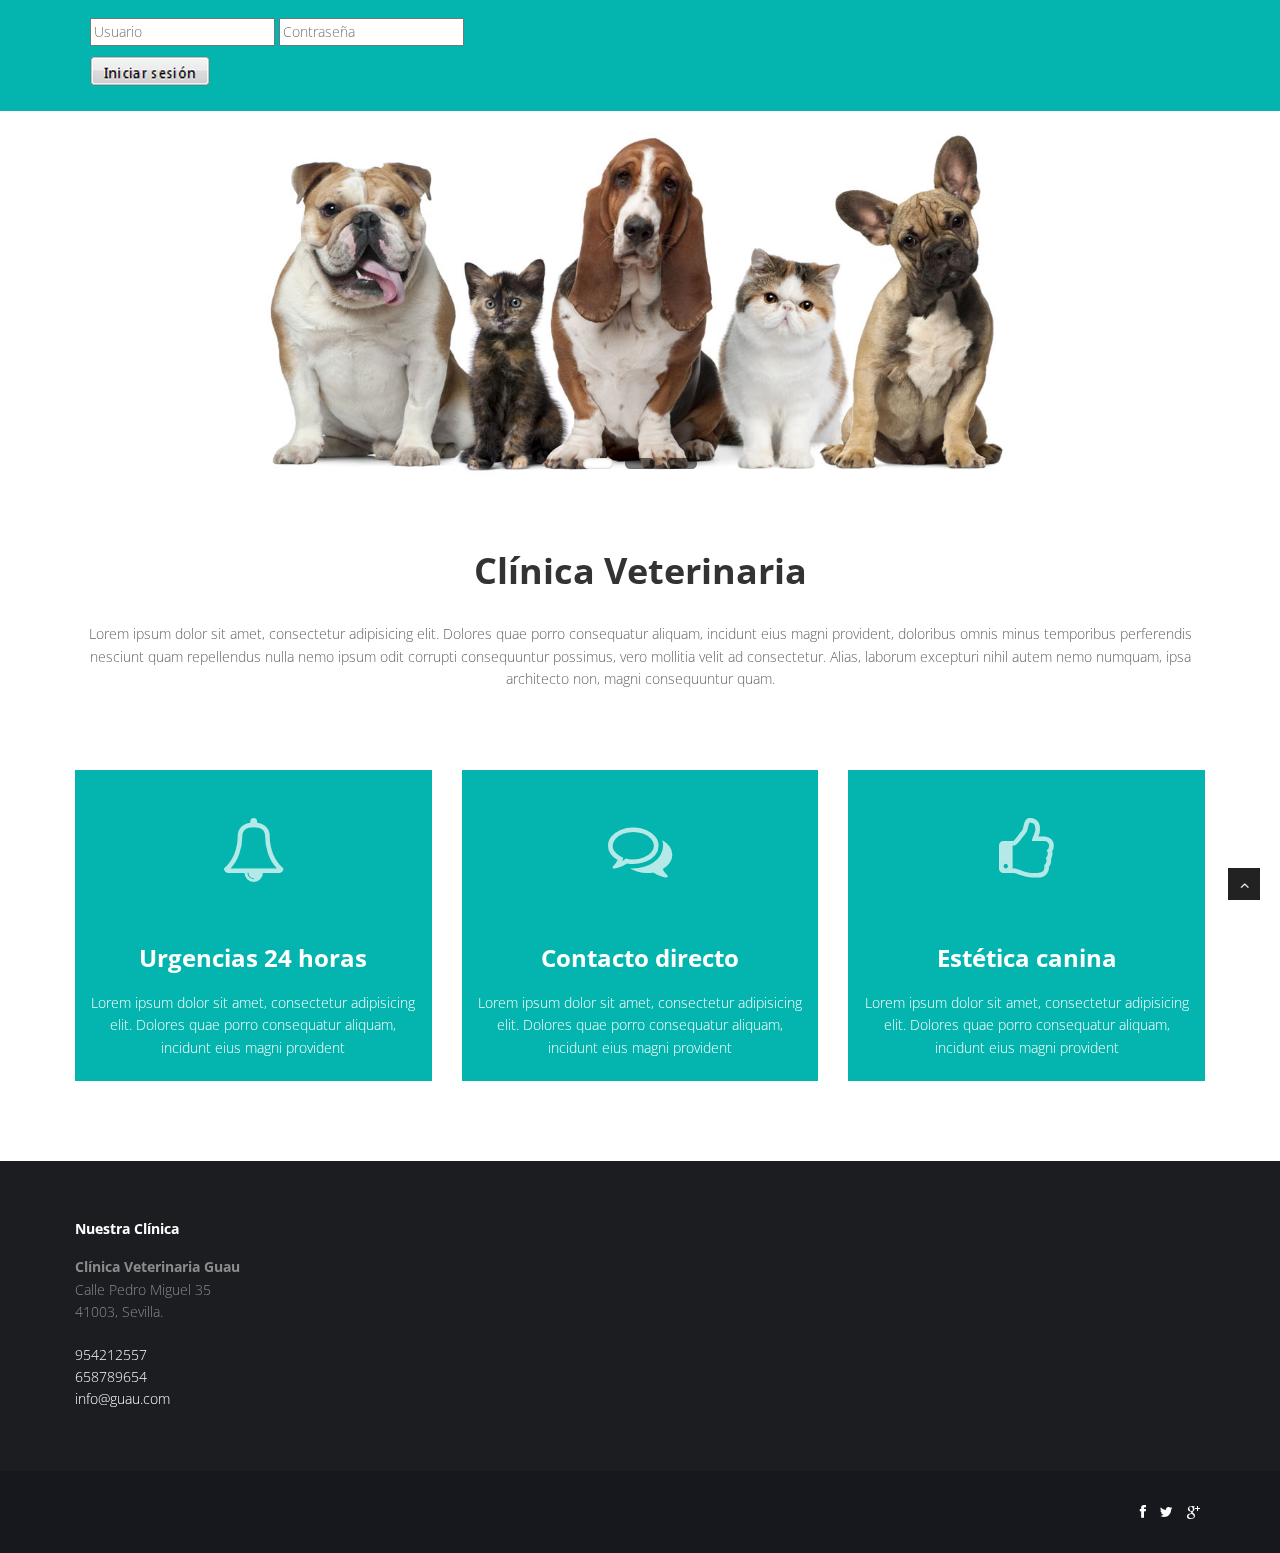
==== commit c3382ca5: "08/02 12:45 index" ====
--- a/web/index.html
+++ b/web/index.html
@@ -2,10 +2,9 @@
 <html lang="en">
 <head>
 <meta charset="utf-8">
-<title>Rainbow Children Hospital html5 Bootstrap web Template</title>
+<title>Clínica Veterinaria</title>
 <meta name="viewport" content="width=device-width, initial-scale=1.0" />
 <meta name="description" content="" />
-<meta name="author" content="http://webthemez.com" />
 <!-- css -->
 <link href="css/bootstrap.min.css" rel="stylesheet" />
 <link href="css/fancybox/jquery.fancybox.css" rel="stylesheet">
@@ -13,294 +12,125 @@
 <link href="css/flexslider.css" rel="stylesheet" />
 <link href="js/owl-carousel/owl.carousel.css" rel="stylesheet">
 <link href="css/style.css" rel="stylesheet" />
- 
-<!-- HTML5 shim, for IE6-8 support of HTML5 elements -->
-<!--[if lt IE 9]>
-      <script src="http://html5shim.googlecode.com/svn/trunk/html5.js"></script>
-    <![endif]-->
-
 
 </head>
 <body>
 <div id="wrapper">
 	<!-- start header -->
 	<header>
-        <div class="navbar navbar-default navbar-static-top">
-            <div class="container">
+        <div class="navbar navbar-default navbar-static-top"  >
+            <div class="container" >
                 <div class="navbar-header">
                     <button type="button" class="navbar-toggle" data-toggle="collapse" data-target=".navbar-collapse">
                         <span class="icon-bar"></span>
                         <span class="icon-bar"></span>
                         <span class="icon-bar"></span>
                     </button>
-                    
-                    <div class="container-fluid" >
+
+                    <div class="container-fluid">
                     <form action="FrontController?res=log.jsp" method="post">
-
-            <table summary="Identificacion de Usuario" align="center">
-
-                <tr>
-                    <td>		 Nombre de Usuario:		 </td>
-                    <td>		 <input type="text" name="user"/> </td>
-                </tr>
-
-                <tr>
-                    <td>		 Contraseña:		 </td>
-                    <td>		 <input type="password" name="passwd" /> </td>
-                </tr>
-
-                <tr>
-                    <td colspan="3" align="center"><input TYPE="image" SRC="img/entrar.gif"/></td>
-                </tr>
-
-
-            </table>		
-
+                      <div class = "login" >
+												<p><input type="text" name="user" placeholder="Usuario"/>
+                         <input type="password" name="passwd" / placeholder="Contraseña"></p>
+												<span class="login-btn"><input type="image" name = "buttonLogin" SRC="img/entrar.png" /></span>
+											</div>
         </form>
                     </div>
                 </div>
-                <div class="navbar-collapse collapse ">
-                    <ul class="nav navbar-nav">
-                        <li class="active"><a href="index.html">Home</a></li> 
-						<li><a href="log.jsp">Citas</a></li>
-						<li><a href="events.html">Events </a></li>
-                        <li><a href="portfolio.html">Gallery</a></li>
-                        <li><a href="Fees.html">Fees</a></li>
-                        <li><a href="contact.html">Contact</a></li>
-                    </ul>
-                </div>
+
             </div>
         </div>
 	</header>
 	<!-- end header -->
 	<section id="featured">
-	 
+
 	<!-- Slider -->
         <div id="main-slider" class="flexslider">
             <ul class="slides">
               <li>
                 <img src="img/slides/1.jpg" alt="" />
                 <div class="flex-caption">
-                   <div class="item_introtext">
-					<span>Consultation</span>
-					<strong>We Care for Your Kids</strong>  </div>
-                </div>
+
               </li>
               <li>
                 <img src="img/slides/2.jpg" alt="" />
                 <div class="flex-caption">
-                     <div class="item_introtext">
-					<span>Emergency care for</span>
-					<strong>Women's & Kids</strong>  </div>
-                </div>
               </li>
               <li>
                 <img src="img/slides/3.jpg" alt="" />
                 <div class="flex-caption">
-                     <div class="item_introtext">
-					<span>Get Well Soon</span>
-					<strong>A Play Full Area</strong>  </div>
-                </div>
               </li>
             </ul>
         </div>
 	<!-- end slider -->
- 
+
 	</section>
 	<section class="callaction">
 	<div class="container">
 		<div class="row">
          	<div class="col-lg-12">
-				<div class="aligncenter"><h1 class="aligncenter">We CARE For you</h1><span class="clear spacer_responsive_hide_mobile " style="height:13px;display:block;"></span>Lorem ipsum dolor sit amet, consectetur adipisicing elit. Dolores quae porro consequatur aliquam, incidunt eius magni provident, doloribus omnis minus temporibus perferendis nesciunt quam repellendus nulla nemo ipsum odit corrupti consequuntur possimus, vero mollitia velit ad consectetur. Alias, laborum excepturi nihil autem nemo numquam, ipsa architecto non, magni consequuntur quam.</div>
+				<div class="aligncenter"><h1 class="aligncenter">Clínica Veterinaria</h1><span class="clear spacer_responsive_hide_mobile " style="height:13px;display:block;"></span>Lorem ipsum dolor sit amet, consectetur adipisicing elit. Dolores quae porro consequatur aliquam, incidunt eius magni provident, doloribus omnis minus temporibus perferendis nesciunt quam repellendus nulla nemo ipsum odit corrupti consequuntur possimus, vero mollitia velit ad consectetur. Alias, laborum excepturi nihil autem nemo numquam, ipsa architecto non, magni consequuntur quam.</div>
 			</div>
 		</div>
 	</div>
 	</section>
 	<section id="content">
-	
-	
+
+
 	<div class="container">
 			<div class="row">
-		<div class="skill-home"> <div class="skill-home-solid clearfix"> 
-		<div class="col-md-3 text-center">
+		<div class="skill-home"> <div class="skill-home-solid clearfix">
+		<div class="col-md-4 text-center">
 		<div class="c1">
 		<span class="icons"><i class="fa fa-bell-o"></i></span> <div class="box-area">
-		<h3>Children Care</h3> <p>Lorem ipsum dolor sit amet, consectetur adipisicing elit. Dolores quae porro consequatur aliquam, incidunt eius magni provident</p>
+		<h3>Urgencias 24 horas</h3> <p>Lorem ipsum dolor sit amet, consectetur adipisicing elit. Dolores quae porro consequatur aliquam, incidunt eius magni provident</p>
 		</div></div>
 		</div>
-		<div class="col-md-3 text-center"> 
+		<div class="col-md-4 text-center">
 		<div class="c2">
 		<span class="icons"><i class="fa fa-comments-o"></i></span> <div class="box-area">
-		<h3>Women Care</h3> <p>Lorem ipsum dolor sit amet, consectetur adipisicing elit. Dolores quae porro consequatur aliquam, incidunt eius magni provident</p></div>
+		<h3>Contacto directo</h3> <p>Lorem ipsum dolor sit amet, consectetur adipisicing elit. Dolores quae porro consequatur aliquam, incidunt eius magni provident</p></div>
 		</div></div>
-		<div class="col-md-3 text-center"> 
+		<div class="col-md-4 text-center">
 		<div class="c3">
 		<span class="icons"><i class="fa fa-thumbs-o-up"></i></span> <div class="box-area">
-		<h3>Pregnancy Care</h3> <p>Lorem ipsum dolor sit amet, consectetur adipisicing elit. Dolores quae porro consequatur aliquam, incidunt eius magni provident</p></div>
+		<h3>Estética canina</h3> <p>Lorem ipsum dolor sit amet, consectetur adipisicing elit. Dolores quae porro consequatur aliquam, incidunt eius magni provident</p></div>
 		</div></div>
-		<div class="col-md-3 text-center"> 
-		<div class="c4">
-		<span class="icons"><i class="fa fa-wheelchair"></i></span> <div class="box-area">
-		<h3>Emergency Care</h3> <p>Lorem ipsum dolor sit amet, consectetur adipisicing elit. Dolores quae porro consequatur aliquam, incidunt eius magni provident</p>
-		</div></div></div>
 		</div></div>
-		</div> 
-		<!-- Portfolio Projects -->
-		<div class="row">
-			<div class="col-lg-12">
-				<h4 class="heading">News & Events</h4>
-				<div class="row">
-					<section id="projects">
-					<ul id="thumbs" class="portfolio"> 
-						<li class="col-lg-3 design" data-id="id-0" data-type="web">
-						<div class="item-thumbs">					 
-						<img src="img/works/1.jpg" alt=""><br>
-						<p><span>21st Aug 2015</span><br/>Blanditiis praesentium voluptatum deleniti atque corrupti quos dolores et.						
-						</p>
-						</div>
-						</li> 
-						<!-- Item Project and Filter Name -->
-						<li class="item-thumbs col-lg-3 design" data-id="id-1" data-type="icon">
-						<img src="img/works/2.jpg" alt=""><br>
-						<p><span>21st Aug 2015</span><br/>Blanditiis praesentium voluptatum deleniti atque corrupti quos dolores et.</p>
-						</li> 
-						<li class="item-thumbs col-lg-3 photography" data-id="id-2" data-type="illustrator">
-						<img src="img/works/3.jpg" alt=""><br>
-						<p><span>21st Aug 2015</span><br/>Blanditiis praesentium voluptatum deleniti atque corrupti quos dolores et.</p>
-						</li>
-						
-						<li class="item-thumbs col-lg-3 photography" data-id="id-2" data-type="illustrator">					
-						<img src="img/works/4.jpg" alt=""><br>
-						<p><span>21st Aug 2015</span><br/>Blanditiis praesentium voluptatum deleniti atque corrupti quos dolores et.</p>
-						</li>
-						<!-- End Item Project -->
-					</ul>
-					</section>
-				</div>
-			</div>
 		</div>
-
 	</div>
 	</section>
-	<div class="testimonial-area">
-    <div class="testimonial-solid">
-        <div class="container">
-            <div class="testi-icon-area">
-                <div class="quote">
-                    <i class="fa fa-microphone"></i>
-                </div>
-            </div>
-            <div id="carousel-example-generic" class="carousel slide" data-ride="carousel">
-                <ol class="carousel-indicators">
-                    <li data-target="#carousel-example-generic" data-slide-to="0" class="">
-                        <a href="#"></a>
-                    </li>
-                    <li data-target="#carousel-example-generic" data-slide-to="1" class="">
-                        <a href="#"></a>
-                    </li>
-                    <li data-target="#carousel-example-generic" data-slide-to="2" class="active">
-                        <a href="#"></a>
-                    </li>
-                    <li data-target="#carousel-example-generic" data-slide-to="3" class="">
-                        <a href="#"></a>
-                    </li>
-                </ol>
-                <div class="carousel-inner">
-                    <div class="item">
-                        <p>Blanditiis praesentium voluptatum deleniti atque corrupti quos dolores et quas molestias excepturi sint occaecati cupiditate non provident, similique sunt in culpa qui officia deserunt mollitia animi.</p>
-                        <p>
-                            <b>- Mark John -</b>
-                        </p>
-                    </div>
-                    <div class="item">
-                        <p>Blanditiis praesentium voluptatum deleniti atque corrupti quos dolores et quas molestias excepturi sint occaecati cupiditate non provident, similique sunt in culpa qui officia deserunt mollitia animi.</p>
-                        <p>
-                            <b>- Jaison Warner -</b>
-                        </p>
-                    </div>
-                    <div class="item active">
-                        <p>Blanditiis praesentium voluptatum deleniti atque corrupti quos dolores et quas molestias excepturi sint occaecati cupiditate non provident, similique sunt in culpa qui officia deserunt mollitia animi.</p>
-                        <p>
-                            <b>- Tony Antonio -</b>
-                        </p>
-                    </div>
-                    <div class="item">
-                        <p>Blanditiis praesentium voluptatum deleniti atque corrupti quos dolores et quas molestias excepturi sint occaecati cupiditate non provident, similique sunt in culpa qui officia deserunt mollitia animi.</p>
-                        <p>
-                            <b>- Leena Doe -</b>
-                        </p>
-                    </div>
-                </div>
-            </div>
-        </div>
-    </div>
-</div>
+
 	<footer>
 	<div class="container">
 		<div class="row">
 			<div class="col-lg-3">
-				<div class="widget">
-					<h5 class="widgetheading">Our Contact</h5>
+				<div class="widget" >
+					<h5 class="widgetheading">Nuestra Clínica</h5>
 					<address>
-					<strong>Rainbow Hospital Inc</strong><br>
-					JC Main Road, Near Silnile tower<br>
-					 Pin-21542 NewYork US.</address>
+					<strong>Clínica Veterinaria Guau</strong><br>
+					Calle Pedro Miguel 35<br>
+					 41003, Sevilla.</address>
 					<p>
-						<i class="icon-phone"></i> (123) 456-789 - 1255-12584 <br>
-						<i class="icon-envelope-alt"></i> email@domainname.com
+						<i class="icon-phone"></i> 954212557 <br>
+            <i class="icon-phone"></i> 658789654 <br>
+						<i class="icon-envelope-alt"></i> <a href="mailto:info@guau.com">info@guau.com</a>
 					</p>
 				</div>
 			</div>
-			<div class="col-lg-3">
+      <div class="col-lg-3">
 				<div class="widget">
-					<h5 class="widgetheading">Quick Links</h5>
-					<ul class="link-list">
-						<li><a href="#">Latest Events</a></li>
-						<li><a href="#">Terms and conditions</a></li>
-						<li><a href="#">Privacy policy</a></li>
-						<li><a href="#">Career</a></li>
-						<li><a href="#">Contact us</a></li>
-					</ul>
-				</div>
-			</div>
-			<div class="col-lg-3">
-				<div class="widget">
-					<h5 class="widgetheading">Latest posts</h5>
-					<ul class="link-list">
-						<li><a href="#">Lorem ipsum dolor sit amet, consectetur adipiscing elit.</a></li>
-						<li><a href="#">Pellentesque et pulvinar enim. Quisque at tempor ligula</a></li>
-						<li><a href="#">Natus error sit voluptatem accusantium doloremque</a></li>
-					</ul>
-				</div>
-			</div>
-			<div class="col-lg-3">
-				<div class="widget">
-					<h5 class="widgetheading">Recent News</h5>
-					<ul class="link-list">
-						<li><a href="#">Lorem ipsum dolor sit amet, consectetur adipiscing elit.</a></li>
-						<li><a href="#">Pellentesque et pulvinar enim. Quisque at tempor ligula</a></li>
-						<li><a href="#">Natus error sit voluptatem accusantium doloremque</a></li>
-					</ul>
-				</div>
-			</div>
+<iframe src="https://www.google.com/maps/embed?pb=!1m18!1m12!1m3!1d3169.658994145787!2d-5.992664785057338!3d37.397895979829826!2m3!1f0!2f0!3f0!3m2!1i1024!2i768!4f13.1!3m3!1m2!1s0xd126c069313b807%3A0x973a78afbfbfd82a!2sCalle+Pedro+Miguel%2C+35%2C+41003+Sevilla!5e0!3m2!1ses!2ses!4v1486471261526" width="300" height="200" frameborder="0" style="border:0" allowfullscreen></iframe>			</div>
+</div>
 		</div>
 	</div>
 	<div id="sub-footer">
 		<div class="container">
 			<div class="row">
-				<div class="col-lg-6">
-					<div class="copyright">
-						<p>
-							<span>&copy; Rainbow Site All right reserved. Template By </span><a href="http://webthemez.com" target="_blank">WebThemez</a>
-						</p>
-					</div>
-				</div>
-				<div class="col-lg-6">
+				<div class="col-lg-12">
 					<ul class="social-network">
 						<li><a href="#" data-placement="top" title="Facebook"><i class="fa fa-facebook"></i></a></li>
 						<li><a href="#" data-placement="top" title="Twitter"><i class="fa fa-twitter"></i></a></li>
-						<li><a href="#" data-placement="top" title="Linkedin"><i class="fa fa-linkedin"></i></a></li>
-						<li><a href="#" data-placement="top" title="Pinterest"><i class="fa fa-pinterest"></i></a></li>
 						<li><a href="#" data-placement="top" title="Google plus"><i class="fa fa-google-plus"></i></a></li>
 					</ul>
 				</div>
@@ -330,7 +160,7 @@
 <script src="js/jquery.easing.1.3.js"></script>
 <script src="js/bootstrap.min.js"></script>
 <script src="js/jquery.fancybox.pack.js"></script>
-<script src="js/jquery.fancybox-media.js"></script> 
+<script src="js/jquery.fancybox-media.js"></script>
 <script src="js/portfolio/jquery.quicksand.js"></script>
 <script src="js/portfolio/setting.js"></script>
 <script src="js/jquery.flexslider.js"></script>
@@ -338,4 +168,4 @@
 <script src="js/custom.js"></script>
 <script src="js/owl-carousel/owl.carousel.js"></script>
 </body>
-</html>+</html>
--- a/web/css/style.css
+++ b/web/css/style.css
@@ -1,12 +1,12 @@
 /*
 Author URI: http://webthemez.com/
-Note: 
-Licence under Creative Commons Attribution 3.0 
-Do not remove the back-link in this web template 
+Note:
+Licence under Creative Commons Attribution 3.0
+Do not remove the back-link in this web template
 -------------------------------------------------------*/
 
-@import url('http://fonts.googleapis.com/css?family=Noto+Serif:400,400italic,700|Open+Sans:400,600,700'); 
-@import url('font-awesome.css');  
+@import url('http://fonts.googleapis.com/css?family=Noto+Serif:400,400italic,700|Open+Sans:400,600,700');
+@import url('font-awesome.css');
 @import url('animate.css');
 
 body {
@@ -37,7 +37,7 @@
 	color:#333;
 	margin-bottom: 20px;
 }
- 
+
 .container {
 	padding:0 20px 0 20px;
 	position:relative;
@@ -45,9 +45,11 @@
 
 #wrapper{
 	width:100%;
-	margin:0;	
+	margin:0;
 	padding:0;
 }
+
+
 
 .row,.row-fluid {
 	margin-bottom:30px;
@@ -72,7 +74,7 @@
 }
 /*  Header
 ==================================== */
- 
+
 header .navbar {
     margin-bottom: 0;
 }
@@ -101,7 +103,7 @@
 }
 
 header .navbar-default{
-    background-color: #DF0674;
+    background-color: #04B4AE;
 }
 
 header .nav li a:hover,
@@ -132,7 +134,7 @@
 
 
 header .navbar {
-    min-height: 70px; 
+    min-height: 70px;
 	padding:18px 0;
 }
 
@@ -172,8 +174,8 @@
 .navbar-default .navbar-nav > .open > a:hover,
 .navbar-default .navbar-nav > .open > a:focus {
   background-color:  #fff;
-}	
-	
+}
+
 
 .dropdown-menu  {
     box-shadow: none;
@@ -215,7 +217,7 @@
     -o-border-radius: 20px;
     border-radius: 20px;
     box-shadow: inset 0 0 3px rgba(0,0,0,0.3);
-    
+
 	}
 	.panel-title>a {
     color: inherit;
@@ -237,14 +239,14 @@
 	margin:0;
 }
 
-header ul.nav li a {	
+header ul.nav li a {
 	font-size:12px;
 	border:none;
 	font-weight:700;
 	text-transform:uppercase;
 }
 
-header ul.nav li ul li a {	
+header ul.nav li ul li a {
 	font-size:12px;
 	border:none;
 	font-weight:300;
@@ -317,7 +319,7 @@
 margin: 30px 0 3px;
 display: inline-block;
 }
- 
+
 #featured{
 	width: 100%;
 	background:#000;
@@ -331,15 +333,15 @@
 /* --- flexslider --- */
 
 #featured .flexslider {
-	padding:0;  
-	background: #fff; 
-	position: relative; 
+	padding:0;
+	background: #fff;
+	position: relative;
 	zoom: 1;
 }
 .flex-direction-nav .flex-prev{
-left:0px; 
-}
-.flex-direction-nav .flex-next{ 
+left:0px;
+}
+.flex-direction-nav .flex-next{
 right:0px;
 }
 .flex-caption {zoom:0;
@@ -361,16 +363,13 @@
 margin-bottom:50px;
 }
 .c1{
-border: #ed5441 1px solid;
-background:#ed5441;
+background:#04B4AE;
 }
 .c2{
-border: #D867B2 1px solid;
-background: #D867B2;
+background: #04B4AE;
 }
 .c3{
-border: #61B331 1px solid;
-background: #4BC567;
+background: #04B4AE;
 }
 .c4{
 border: #609cec 1px solid;
@@ -382,7 +381,7 @@
 height: 156px;
 color: rgba(255, 255, 255, 0.7);
 font-size: 42px;
-font-size: 64px; 
+font-size: 64px;
 text-align: center;
 -ms-border-radius: 50%;
 -moz-border-radius: 50%;
@@ -394,7 +393,7 @@
 padding-top: 20px;
 font-size: 36px;
 font-weight: 700;
-} 
+}
 .testimonial-solid {
 padding: 50px 0 60px 0;
 margin: 0 0 0 0;
@@ -405,7 +404,7 @@
 text-align: center;
 position: absolute;
 top: -84px;
-margin: 0 auto; 
+margin: 0 auto;
 width: 100%;
 }
 .testi-icon-area .quote {
@@ -421,11 +420,11 @@
 -moz-border-radius: 50%;
 -webkit-border-radius: 50%;
 border-radius: 50%;
-font-size: 42px; 
+font-size: 42px;
 border: 1px solid #FFFFFF;
 }
 
-.testi-icon-area .carousel-inner { 
+.testi-icon-area .carousel-inner {
 margin: 20px 0;
 }
 .carousel-indicators {
@@ -487,7 +486,7 @@
 font-size: 16px;
 line-height: 30px;
 font-style: italic;
-} 
+}
 section.callaction {
 	background:#fff;
 	padding:50px 0 0 0;
@@ -508,7 +507,7 @@
 	max-width:100%;
 	height:auto;
 }
- 
+
 .cta-text {
 	text-align: center;
 	margin-top:10px;
@@ -518,7 +517,7 @@
 .big-cta .cta {
 	margin-top:10px;
 }
- 
+
 .box {
 	width: 100%;
 }
@@ -677,7 +676,7 @@
 #sendmessage.show,.show  {
 	display:block;
 }
- 
+
 form#commentform input[type="text"] {
   width: 100%;
   min-height: 40px;
@@ -740,7 +739,7 @@
 .work-nav #filters li a {
 	color: #7F8289;
 	font-size: 16px;
-	display: block;	
+	display: block;
 }
 
 .work-nav #filters li a:hover {
@@ -753,7 +752,7 @@
 
 #thumbs {
 	margin: 0;
-	padding: 0;	
+	padding: 0;
 }
 
 #thumbs li {
@@ -768,7 +767,7 @@
 }
 
 .item-thumbs a + img {
-	width: 100%;	
+	width: 100%;
 }
 
 .item-thumbs .hover-wrap {
@@ -776,27 +775,27 @@
 	display: block;
 	width: 100%;
 	height: 100%;
-	
+
 	opacity: 0;
 	filter: alpha(opacity=0);
-	
-	-webkit-transition: all 450ms ease-out 0s;	
+
+	-webkit-transition: all 450ms ease-out 0s;
 	   -moz-transition: all 450ms ease-out 0s;
 		 -o-transition: all 450ms ease-out 0s;
 		    transition: all 450ms ease-out 0s;
-		  
+
 	-webkit-transform: rotateY(180deg) scale(0.5,0.5);
 	   -moz-transform: rotateY(180deg) scale(0.5,0.5);
 		-ms-transform: rotateY(180deg) scale(0.5,0.5);
 		 -o-transform: rotateY(180deg) scale(0.5,0.5);
-			transform: rotateY(180deg) scale(0.5,0.5);	
+			transform: rotateY(180deg) scale(0.5,0.5);
 }
 
 .item-thumbs:hover .hover-wrap,
 .item-thumbs.active .hover-wrap {
 	opacity: 1;
 	filter: alpha(opacity=100);
-	
+
 	-webkit-transform: rotateY(0deg) scale(1,1);
 	   -moz-transform: rotateY(0deg) scale(1,1);
 		-ms-transform: rotateY(0deg) scale(1,1);
@@ -821,11 +820,11 @@
 	margin: -16px 0 0 -16px;
 	color: #fff;
 	font-size: 32px;
-	line-height: 1em;	
+	line-height: 1em;
 	opacity: 1;
 	filter: alpha(opacity=100);
 }
- 
+
 ul.portfolio-categ{
 	margin:10px 0 30px 0;
 	padding:0;
@@ -834,7 +833,7 @@
 }
 
 ul.portfolio-categ li{
-margin: 0; 
+margin: 0;
 float: left;
 list-style: none;
 font-size: 13px;
@@ -854,7 +853,7 @@
 }
 ul.portfolio-categ li.active a:hover, ul.portfolio-categ li a:hover,ul.portfolio-categ li a:focus,ul.portfolio-categ li a:active {
 	text-decoration:none;
-	outline:0; 
+	outline:0;
 }
   #accordion-alt3 .panel-heading h4 {
 font-size: 13px;
@@ -891,7 +890,7 @@
 text-align: center;
 border-radius: 50%;
 margin-left: 6px;
-}  
+}
 .progress.pb-sm {
 height: 6px!important;
 }
@@ -909,7 +908,7 @@
 }
 .progress .progress-bar.progress-bar-red {
 background: #ed5441;
-} 
+}
 .progress .progress-bar.progress-bar-green {
 background: #51d466;
 }
@@ -946,7 +945,7 @@
 .info-blocks .info-blocks-in p {
 font-size: 14px;
 }
-  
+
 blockquote {
 	font-size:16px;
 	font-weight:400;
@@ -1033,7 +1032,7 @@
 
 .heading {
 	position: relative;
-	
+
 }
 
 
@@ -1064,7 +1063,7 @@
 }
 
 
-#bottom .widget .widgetheading span, aside .widget .widgetheading span, footer .widget .widgetheading span {	
+#bottom .widget .widgetheading span, aside .widget .widgetheading span, footer .widget .widgetheading span {
 	position: absolute;
 	width: 60px;
 	height: 1px;
@@ -1101,7 +1100,7 @@
 	padding:0;
 }
 
- 
+
 ul.team-detail{
 	margin:-10px 0 0 0;
 	padding:0;
@@ -1130,14 +1129,14 @@
 }
 
 ul.team-detail li ul.social-network li {
-	border:none;	
+	border:none;
 	margin:0;
 }
 ul.team-detail li ul.social-network li i {
 	margin:0;
 }
 
- 
+
 .Fees-title{
 	background:#fff;
 	text-align:center;
@@ -1209,7 +1208,7 @@
 }
  .Fees-box-item {
 border: 1px solid #F5F5F5;
-	
+
 background: #FFFFFF;
 	position:relative;
 	margin:0 0 20px 0;
@@ -1235,7 +1234,7 @@
 	color:#fff;
 }
 .Fees-box-item.activeItem .Fees-heading h3 {
-	 
+
 }
 
 .Fees-box-item .Fees-heading h3 strong {
@@ -1253,7 +1252,7 @@
 	text-align: center;
 	display: block;
 	overflow: hidden;
-	padding: 11px 0 5px; 
+	padding: 11px 0 5px;
 }
 
 .Fees-box-item .Fees-terms  h6 {
@@ -1288,7 +1287,7 @@
 	text-align:center;
 	padding:30px 0 30px 0;
 }
- 
+
 /* ===== Widgets ===== */
 
 /* --- flickr --- */
@@ -1310,7 +1309,7 @@
     float: left;
 	margin: 0 9px 20px 0;
 }
- 
+
 /* --- Recent post widget --- */
 
 .recent-post{
@@ -1327,7 +1326,7 @@
 	color:#353535;
 }
 
-  
+
 footer{
 	padding:50px 0 0 0;
 	color:#f8f8f8;
@@ -1365,6 +1364,8 @@
 }
 
 #sub-footer{
+	position: relative;
+	clear: both;
 	text-shadow:none;
 	color:#f5f5f5;
 	padding:0;
@@ -1391,7 +1392,7 @@
 	float:right;
 }
 
-  
+
 
 /* scroll to top */
 .scrollup{
@@ -1401,7 +1402,7 @@
     bottom:0px;
     right:20px;
 	background: #222;
-	
+
 }
 
 a.scrollup {
@@ -1423,7 +1424,7 @@
 
 
 
- 
+
 .absolute{
 	position:absolute;
 }
@@ -1455,7 +1456,7 @@
 .aligncenter {
 	text-align:center;
 }
- 
+
 img.pull-left, .align-left{
 	float:left;
 	margin:0 15px 15px 0;
@@ -1520,7 +1521,7 @@
 }
 
 
-/*  Media queries 
+/*  Media queries
 ============================= */
 
 @media (min-width: 768px) and (max-width: 979px) {
@@ -1531,7 +1532,7 @@
 	}
 
 
-	
+
 	footer .widget form  input#appendedInputButton {
 		  display: block;
 		  width: 91%;
@@ -1539,7 +1540,7 @@
 			 -moz-border-radius: 4px 4px 4px 4px;
 				  border-radius: 4px 4px 4px 4px;
 	}
-	
+
 	footer .widget form  .input-append .btn {
 		  display: block;
 		  width: 100%;
@@ -1554,7 +1555,7 @@
 	ul.related-folio li{
 		width:156px;
 		margin:0 20px 0 0;
-	}	
+	}
 }
 
 @media (max-width: 767px) {
@@ -1571,7 +1572,7 @@
 		margin-top: 0px;
 		border-bottom: none;
 	}
-	
+
 	.navbar-nav {
 		border-top: none;
 		float: none;
@@ -1610,26 +1611,26 @@
 	  -webkit-box-shadow: 0 6px 12px rgba(0, 0, 0, .175);
 			  box-shadow: 0 6px 12px rgba(0, 0, 0, .175);
 	}
-	
-
-	
+
+
+
 	.navbar-collapse.collapse  {
 		border: none;
 		overflow: hidden;
 	}
 
-	
+
 	.box {
 		border-bottom:1px solid #e9e9e9;
 		padding-bottom:20px;
 	}
 
 	#featured .flexslider .slide-caption {
-		width: 90%; 
-		padding: 2%; 
-		position: absolute; 
-		left: 0; 
-		bottom: -40px; 
+		width: 90%;
+		padding: 2%;
+		position: absolute;
+		left: 0;
+		bottom: -40px;
 	}
 
 
@@ -1643,7 +1644,7 @@
 		font-size:13px;
 	}
 
-	
+
 	ul.portfolio li article a i.icon-48{
 		width:20px;
 		height:20px;
@@ -1659,15 +1660,15 @@
 		padding-bottom:10px;
 		margin-bottom:40px;
 	}
-	
+
 	.right-sidebar{
 		margin-top:30px;
 		border-left:none;
 		padding:0 0 0 0;
 	}
-	
-	
-	footer .col-lg-1, footer .col-lg-2, footer .col-lg-3, footer .col-lg-4, footer .col-lg-5, footer .col-lg-6, 
+
+
+	footer .col-lg-1, footer .col-lg-2, footer .col-lg-3, footer .col-lg-4, footer .col-lg-5, footer .col-lg-6,
 	footer .col-lg-7, footer .col-lg-8, footer .col-lg-9, footer .col-lg-10, footer .col-lg-11, footer .col-lg-12{
 		margin-bottom:20px;
 	}
@@ -1675,9 +1676,9 @@
 	#sub-footer ul.social-network {
 		float:left;
 	}
-	
-
-	
+
+
+
   [class*="span"] {
 		margin-bottom:20px;
   }
@@ -1702,9 +1703,9 @@
 
 	.cta-text {
 		margin:0 auto;
-		text-align:center;	
-	}
-	
+		text-align:center;
+	}
+
 	ul.portfolio li article a i{
 		width:20px;
 		height:20px;
@@ -1713,5 +1714,3 @@
 
 
 }
-
- 
